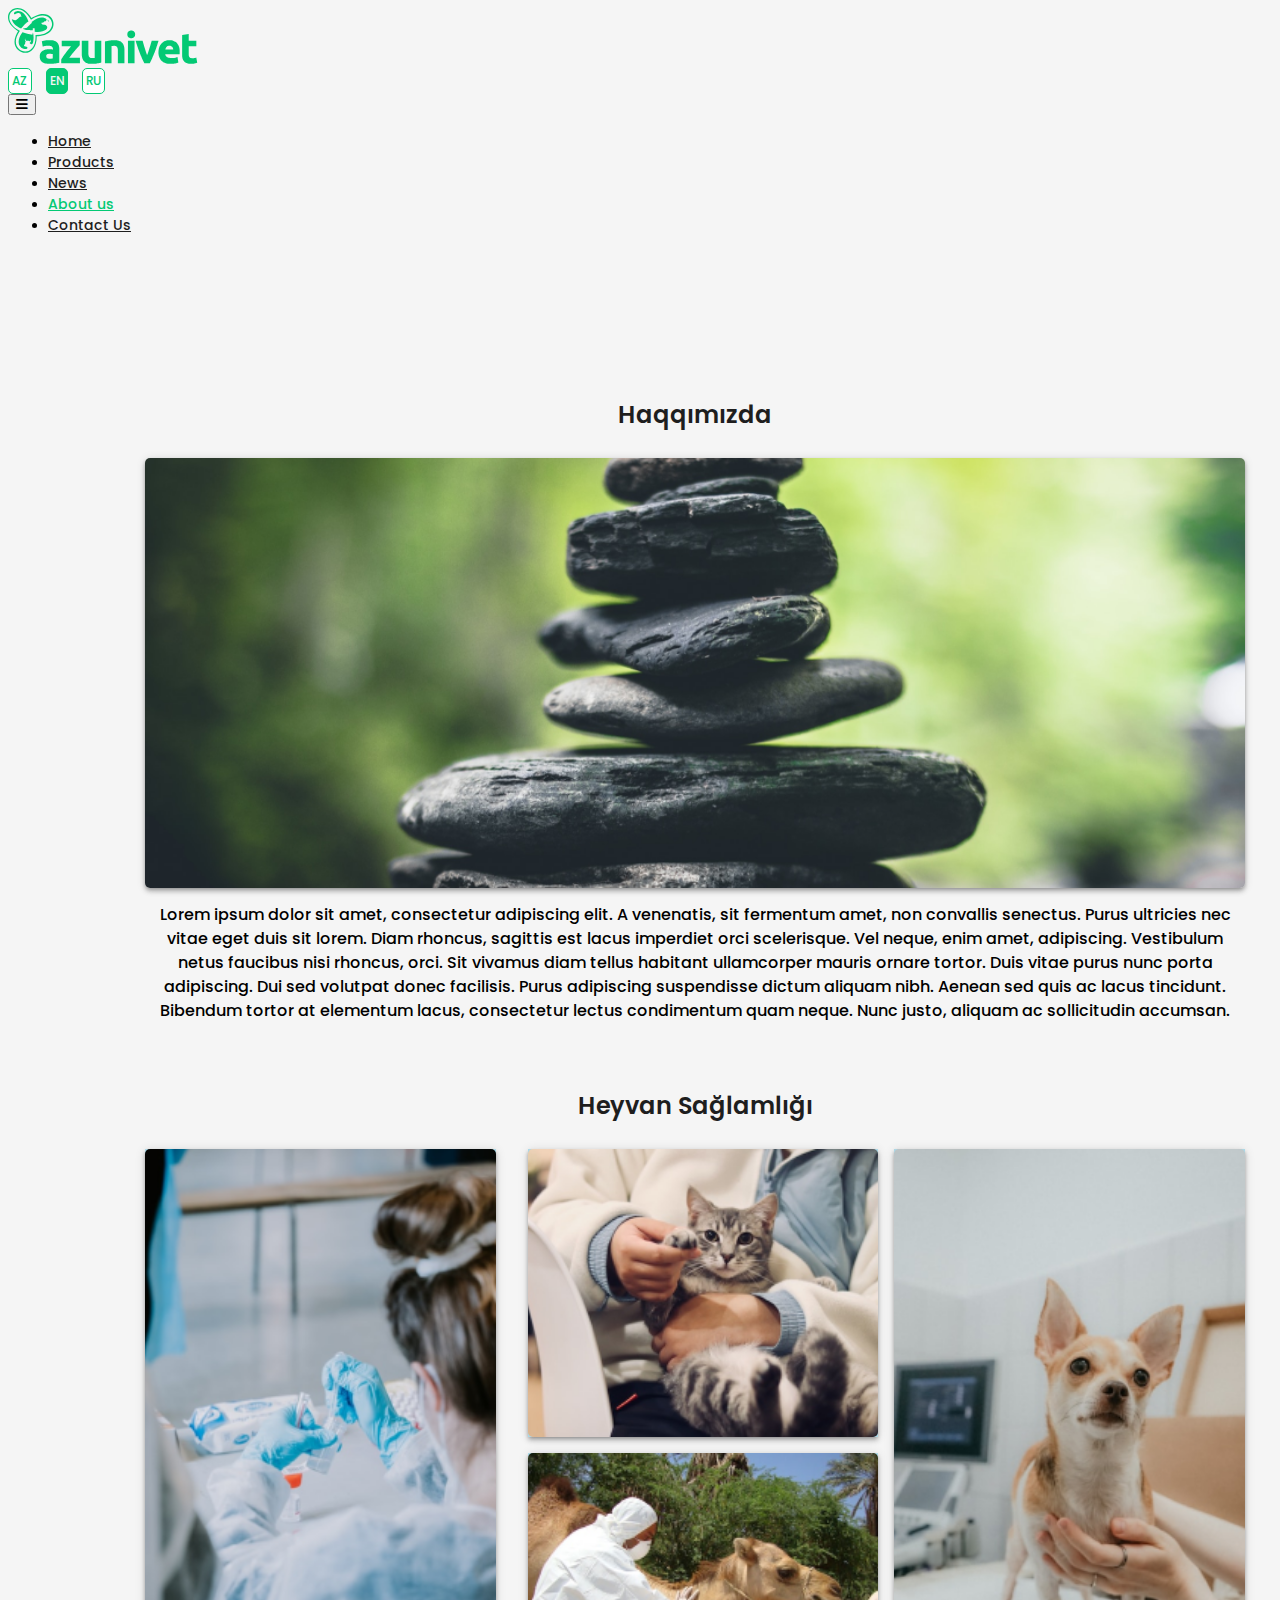
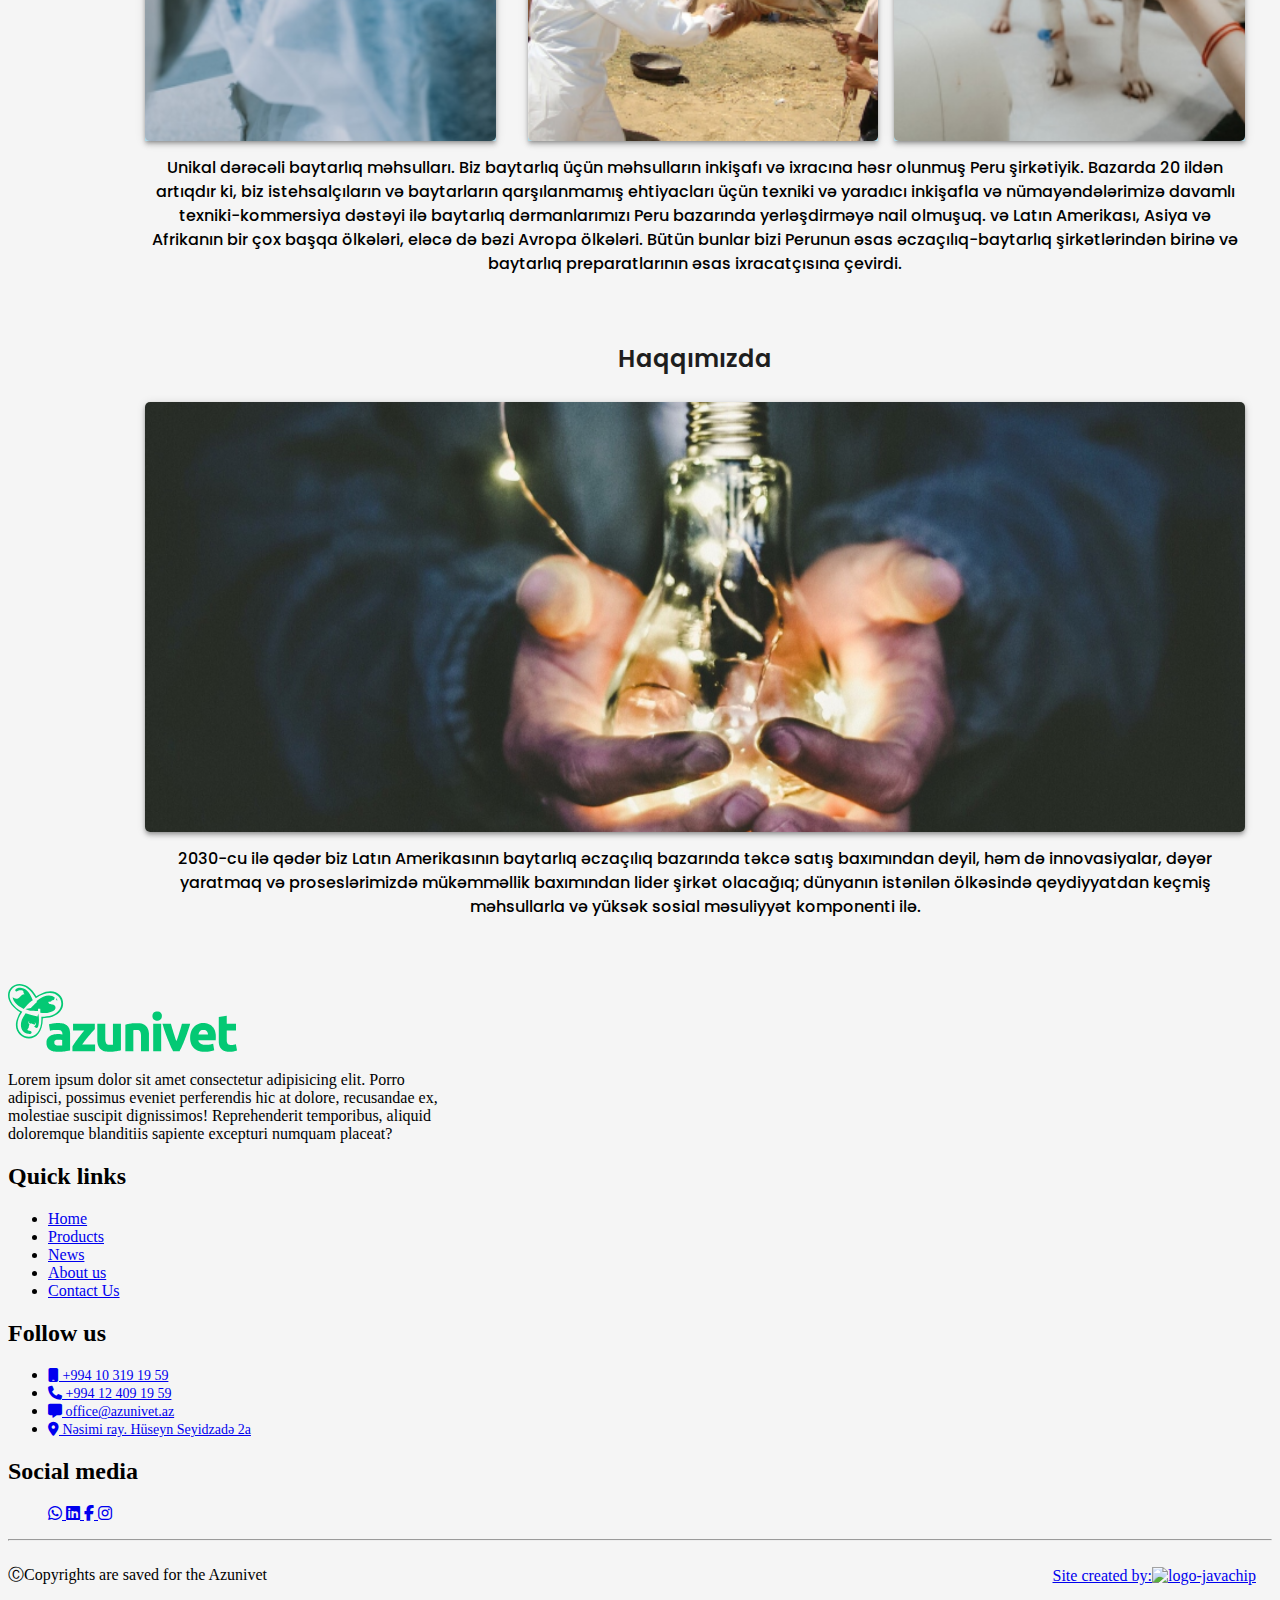
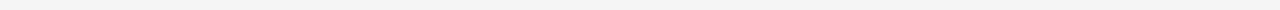
==== indexPage/about.html @ 0f10232d "about page and navbar logo text color edit" ====
<!DOCTYPE html>
<html lang="en">

<head>
    <meta charset="UTF-8">
    <meta http-equiv="X-UA-Compatible" content="IE=edge">
    <meta name="viewport" content="width=device-width, initial-scale=1.0">
    <title>Azunivet</title>
    <link rel="stylesheet" href="https://unpkg.com/flowbite@1.5.3/dist/flowbite.min.css" />
    <link rel="stylesheet" href="https://cdnjs.cloudflare.com/ajax/libs/font-awesome/6.2.0/css/all.min.css" />
    <link rel="stylesheet" href="https://unpkg.com/swiper/swiper-bundle.min.css" />
    <link rel="stylesheet" href="../css/style.css">
</head>

<body>
    <header>
        <nav class="bg-white px-2 sm:px-4 py-2.5 dark:bg-gray-900 fixed w-full z-20 top-0 left-0 border-b border-gray-200 dark:border-gray-600">
            <div class="container flex flex-wrap justify-between items-center mx-auto">
                <a href="#" class="flex items-center">
                    <img src="../img/logo-whitesmoke 1.svg" class="mr-3 h-6 sm:h-9" alt="Logo">

                </a>
                <div class="flex md:order-2">
                    <div class="lg">
                        <button type="button">AZ</button>
                        <button type="button" class="active">EN</button>
                        <button type="button">RU</button>
                    </div>
                    <button data-collapse-toggle="navbar-sticky" type="button" class="inline-flex items-center p-2 text-lg  rounded-lg md:hidden" aria-controls="navbar-sticky" aria-expanded="false">
              <span class="sr-only">Open main menu</span>
              <i class="fa-solid fa-bars"></i>
          </button>
                </div>
                <div class="hidden justify-between items-center w-full md:flex md:w-auto md:order-1" id="navbar-sticky">
                    <ul class="flex flex-col p-4 mt-4 bg-gray-50 rounded-lg border border-gray-100 md:flex-row md:space-x-8 md:mt-0 md:text-sm md:font-medium md:border-0 md:bg-white dark:bg-gray-800 md:dark:bg-gray-900 dark:border-gray-700">
                        <li>
                            <a href="../index.html" class="block py-2 pr-4 pl-3 text-gray-700 rounded hover:bg-gray-100 md:hover:bg-transparent md:hover:text-blue-700 md:p-0 md:dark:hover:text-white dark:text-gray-400 dark:hover:bg-gray-700 dark:hover:text-white md:dark:hover:bg-transparent dark:border-gray-700">Home</a>
                        </li>
                        <li>
                            <a href="#" class="block py-2 pr-4 pl-3 text-gray-700 rounded hover:bg-gray-100 md:hover:bg-transparent md:hover:text-blue-700 md:p-0 md:dark:hover:text-white dark:text-gray-400 dark:hover:bg-gray-700 dark:hover:text-white md:dark:hover:bg-transparent dark:border-gray-700">Products</a>
                        </li>
                        <li>
                            <a href="#" class="block py-2 pr-4 pl-3 text-gray-700 rounded hover:bg-gray-100 md:hover:bg-transparent md:hover:text-blue-700 md:p-0 md:dark:hover:text-white dark:text-gray-400 dark:hover:bg-gray-700 dark:hover:text-white md:dark:hover:bg-transparent dark:border-gray-700">News</a>
                        </li>
                        <li>
                            <a href="./about.html" class="block py-2 pr-4 pl-3 text-gray-700 rounded hover:bg-gray-100 md:hover:bg-transparent md:hover:text-blue-700 md:p-0 md:dark:hover:text-white dark:text-gray-400 dark:hover:bg-gray-700 dark:hover:text-white md:dark:hover:bg-transparent dark:border-gray-700  active">About us</a>
                        </li>
                        <li>
                            <a href="#" class="block py-2 pr-4 pl-3 text-gray-700 rounded hover:bg-gray-100 md:hover:bg-transparent md:hover:text-blue-700 md:p-0 md:dark:hover:text-white dark:text-gray-400 dark:hover:bg-gray-700 dark:hover:text-white md:dark:hover:bg-transparent dark:border-gray-700">Contact Us</a>
                        </li>
                    </ul>
                </div>
            </div>
        </nav>
    </header>
    <main>
        <section id="about-i">
            <div class="about-container">
                <div class="about1-head">
                    <h1>
                        Haqqımızda
                    </h1>
                </div>
                <div class="about1-img-text">
                    <img src="../img/ourvision-picture.png" alt="">
                    <p>Lorem ipsum dolor sit amet, consectetur adipiscing elit. A venenatis, sit fermentum amet, non convallis senectus. Purus ultricies nec vitae eget duis sit lorem. Diam rhoncus, sagittis est lacus imperdiet orci scelerisque. Vel neque,
                        enim amet, adipiscing. Vestibulum netus faucibus nisi rhoncus, orci. Sit vivamus diam tellus habitant ullamcorper mauris ornare tortor. Duis vitae purus nunc porta adipiscing. Dui sed volutpat donec facilisis. Purus adipiscing
                        suspendisse dictum aliquam nibh. Aenean sed quis ac lacus tincidunt. Bibendum tortor at elementum lacus, consectetur lectus condimentum quam neque. Nunc justo, aliquam ac sollicitudin accumsan. </p>
                </div>
                <div class="about2-img">
                    <div class="about1-head">
                        <h1>
                            Heyvan Sağlamlığı
                        </h1>
                    </div>
                    <div class="news-grid">
                        <div href="#" class="news-grid-item news-grid-item-1 hover-effect1" data-text="Lorem Ipsum Post">
                            <img src="../img/aboutimg1.png">

                        </div>
                        <div href="#" class="news-grid-item news-grid-item-2 hover-effect1" data-text="My Sample Post">
                            <img src="../img/aboutimg3.png">

                        </div>
                        <div href="#" class="news-grid-item news-grid-item-3 hover-effect1" data-text="Latest Post">
                            <img src="../img/aboutimg2.png">

                        </div>
                        <div href="#" class="news-grid-item news-grid-item-4 hover-effect1" data-text="Yarr Post">
                            <img src="../img/aboutimg4.png">

                        </div>

                    </div>
                    <p>Unikal dərəcəli baytarlıq məhsulları. Biz baytarlıq üçün məhsulların inkişafı və ixracına həsr olunmuş Peru şirkətiyik. Bazarda 20 ildən artıqdır ki, biz istehsalçıların və baytarların qarşılanmamış ehtiyacları üçün texniki və yaradıcı
                        inkişafla və nümayəndələrimizə davamlı texniki-kommersiya dəstəyi ilə baytarlıq dərmanlarımızı Peru bazarında yerləşdirməyə nail olmuşuq. və Latın Amerikası, Asiya və Afrikanın bir çox başqa ölkələri, eləcə də bəzi Avropa ölkələri.
                        Bütün bunlar bizi Perunun əsas əczaçılıq-baytarlıq şirkətlərindən birinə və baytarlıq preparatlarının əsas ixracatçısına çevirdi.
                    </p>
                </div>
                <div class="about1-head">
                    <h1>
                        Haqqımızda
                    </h1>
                </div>
                <div class="about1-img-text">
                    <img src="../img/ourvision-picture2.png" alt="">
                    <p>2030-cu ilə qədər biz Latın Amerikasının baytarlıq əczaçılıq bazarında təkcə satış baxımından deyil, həm də innovasiyalar, dəyər yaratmaq və proseslərimizdə mükəmməllik baxımından lider şirkət olacağıq; dünyanın istənilən ölkəsində
                        qeydiyyatdan keçmiş məhsullarla və yüksək sosial məsuliyyət komponenti ilə.
                    </p>
                </div>
            </div>

        </section>
    </main>
    <footer class="p-4 bg-white sm:p-6 dark:bg-gray-900">
        <div class="md:flex md:justify-between">
            <div class="mb-6 md:mb-0">
                <a href="#">
                    <img src="../img/logo-whitesmoke 1.svg" style="width: 230px; height: auto;" class="mr-3 h-8" alt="Logo">
                </a>
                <p style="width: 450px; max-width: 100%; margin: 15px 0;">Lorem ipsum dolor sit amet consectetur adipisicing elit. Porro adipisci, possimus eveniet perferendis hic at dolore, recusandae ex, molestiae suscipit dignissimos! Reprehenderit temporibus, aliquid doloremque blanditiis sapiente excepturi
                    numquam placeat?</p>
            </div>
            <div class="grid grid-cols-2 gap-8 sm:gap-6 sm:grid-cols-3">
                <div>
                    <h2 class="mb-6 text-sm font-semibold text-gray-900 uppercase dark:text-white">Quick links</h2>
                    <ul class="text-gray-600 dark:text-gray-400">
                        <li class="mb-3">
                            <a href="../index.html" class="hover:underline">Home</a>
                        </li>
                        <li class="mb-3">
                            <a href="#" class="hover:underline">Products</a>
                        </li>
                        <li class="mb-3">
                            <a href="#" class="hover:underline">News</a>
                        </li>
                        <li class="mb-3">
                            <a href="#" class="hover:underline">About us</a>
                        </li>
                        <li>
                            <a href="#" class="hover:underline">Contact Us</a>
                        </li>
                    </ul>
                </div>
                <div>
                    <h2 class="mb-6 text-sm font-semibold text-gray-900 uppercase dark:text-white">Follow us</h2>
                    <ul class="text-gray-600 dark:text-gray-400">
                        <li class="mb-3">
                            <a href="tel:+994103191959" style="font-size: 14px;" target="_blank" class="hover:underline "><i class="fa-solid fa-mobile"></i> +994 10 319 19 59</a>
                        </li>
                        <li class="mb-3">
                            <a href="tel:+994124091959" style="font-size: 14px;" target="_blank" class="hover:underline"><i class="fa-solid fa-phone"></i> +994 12 409 19 59</a>
                        </li>
                        <li class="mb-3">
                            <a href="mailto:office@azunivet.az" style="font-size: 14px;" target="_blank" class="hover:underline"> <i class="fa-solid fa-message"></i> office@azunivet.az</a>
                        </li>
                        <li class="mb-3">
                            <a href="https://goo.gl/maps/FayfzbrdpWK36cjr8" style="font-size: 14px;" class="hover:underline" target="_blank"> <i class="fa-solid fa-location-dot"></i> Nəsimi ray. Hüseyn Seyidzadə 2a</a>
                        </li>
                    </ul>
                </div>
                <div>
                    <h2 class="mb-6 text-sm font-semibold text-gray-900 uppercase dark:text-white">Social media</h2>
                    <ul class="text-gray-600 dark:text-gray-400">
                        <a class="mr-3" target="_blank" href="tel:+994103191959" title="Whatsapp"> <i class="fa-brands fa-whatsapp"></i> </a>
                        <a class="mr-3" target="_blank" href="#" title="Linkedin"> <i class="fa-brands fa-linkedin"></i> </a>
                        <a class="mr-3" target="_blank" href="#" title="Facebook"> <i class="fa-brands fa-facebook-f"></i> </a>
                        <a class="mr-3" target="_blank" href="#" title="Instagram"> <i class="fa-brands fa-instagram"></i> </a>
                    </ul>
                </div>
            </div>
        </div>
        <hr class="my-6 border-gray-200 sm:mx-auto dark:border-gray-700 lg:my-8">
        <div class="logo-javachip">
            <p class="copyright-text"> ⒸCopyrights are saved for the Azunivet</p>
            <div>
                <a href="https://thejavachip.com/" class="logo-javachip-link">
                        Site created by:  <img src="https://www.wide-travel.com/img/javachip-logo-footer.svg" class="logo-javachip-image" alt="logo-javachip">
                    </a>
            </div>
        </div>
    </footer>

    <script src="https://unpkg.com/flowbite@1.5.3/dist/flowbite.js"></script>
    <script src="https://code.jquery.com/jquery-2.2.0.min.js" type="text/javascript"></script>
    <script src="../js/script.js"></script>
</body>

</html>
---- css/style.css ----
@import url('https://fonts.googleapis.com/css2?family=Poppins:wght@100;200;300;400;500;600;700;800&display=swap');
         :root {
            --text-color: #1E1E1E;
            --text-color2: #2A2A2A;
            --text-color3: #444040;
            --btnHoverColor: #F5F5F5;
            --sliderBtnColor: #03C974;
            --blue: #20118E;
            --logoC: #03C974;
            scroll-behavior: smooth;
            box-sizing: border-box;
        }
        
        body {
            background-color: var(--btnHoverColor);
        }
        
        body::-webkit-scrollbar {
            width: 11px;
        }
        
        body {
            scrollbar-width: thin;
            scrollbar-color: #fff;
        }
        
        body::-webkit-scrollbar-track {
            background: #ffff;
        }
        
        body::-webkit-scrollbar-thumb {
            background-color: var(--blue);
            border-radius: 6px;
            border: 3px solid #ffff;
        }
        
        header nav {
            z-index: 100;
        }
        
        nav ul li a {
            font-family: 'Poppins';
            font-style: normal;
            font-weight: 500;
            font-size: 14px;
            line-height: 21px;
            color: var(--text-color);
            transition: all .3 ease !important;
        }
        
        nav ul li a.active {
            color: var(--logoC);
        }
        
        nav ul li a:hover {
            color: var(--logoC) !important;
        }
        
        nav .lg button {
            background-color: #ffff;
            color: var(--logoC);
            padding: 3px;
            border: 1px solid var(--logoC);
            border-radius: 5px;
            font-family: 'Poppins';
            font-style: normal;
            font-weight: 500;
            font-size: 12px;
            line-height: 18px;
            transition: all .3s ease;
        }
        
        nav .lg button:nth-child(2) {
            margin: 0 10px;
        }
        
        nav .lg button:hover {
            background-color: var(--logoC);
            color: var(--btnHoverColor);
        }
        
        nav .lg button.active {
            background-color: var(--logoC);
            color: var(--btnHoverColor);
        }
        /*carousel*/
        
        .relative {
            width: 100%;
            height: 100vh;
            background-image: url(../img/bg.jpg);
            background-size: cover;
            background-repeat: no-repeat;
            background-position: center;
            color: #ffff;
            position: relative;
            z-index: 1;
            padding-top: 25px;
        }
        
        #controls-carousel .head-text-img {
            display: flex;
            align-items: center;
            justify-content: space-around;
            flex-wrap: wrap;
            padding: 0 55px;
        }
        
        #controls-carousel .sliderBtn {
            color: var(--sliderBtnColor);
            font-size: 35px;
        }
        
        .head-text-img h2 {
            font-family: 'Poppins';
            font-style: normal;
            font-weight: 700;
            font-size: 48px;
            line-height: 72px;
            color: var(--text-color);
        }
        
        .head-text-img h2 span {
            font-weight: 500;
        }
        
        .head-text-img p {
            font-family: 'Poppins';
            font-style: normal;
            font-weight: 500;
            font-size: 20px;
            line-height: 30px;
            color: var(--text-color2);
        }
        
        #controls-carousel .item-about h3 {
            font-family: 'Poppins';
            font-style: normal;
            font-weight: 400;
            font-size: 20px;
            line-height: 30px;
            color: var(--text-color);
        }
        
        #controls-carousel .item-about {
            width: 100%;
            display: flex;
            align-items: center;
            justify-content: center;
            margin-top: 15px;
            padding: 0 10px;
        }
        
        #controls-carousel .item-about .item-container {
            width: 1000px;
            display: flex;
            align-items: center;
            gap: 25px;
            justify-content: space-around;
            flex-wrap: wrap;
            background: rgba(255, 255, 255, 0.2);
            border: 1px solid rgba(255, 255, 255, 0.3);
            border-radius: 15px;
            padding: 8px;
        }
        
        #controls-carousel .item-about h3 span {
            font-weight: 600;
        }
        
        #controls-carousel .item-about a {
            width: 183px;
            height: 42px;
            background: var(--sliderBtnColor);
            border-radius: 12px;
            color: var(--text-color);
            transition: all .3s ease;
            font-family: 'Poppins';
            font-style: normal;
            font-weight: 500;
            font-size: 16px;
            line-height: 24px;
            display: flex;
            align-items: center;
            justify-content: center;
            text-align: center;
        }
        
        #controls-carousel .item-about a:hover {
            background: var(--btnHoverColor);
        }
        /*preparations*/
        
        #preparations {
            padding-top: 103px;
        }
        
        #preparations .head {
            font-family: 'Poppins';
            font-style: normal;
            font-weight: 700;
            font-size: 24px;
            line-height: 36px;
            color: var(--text-color);
            text-align: center;
        }
        
        .slide-container {
            max-width: 1274px;
            width: 100%;
            padding: 40px 0;
        }
        
        .slide-content {
            margin: 0 40px;
            overflow: hidden;
            border-radius: 25px;
        }
        
        .image-content,
        .card-content {
            display: flex;
            flex-direction: column;
            align-items: center;
            padding: 10px 14px;
        }
        
        .image-content {
            position: relative;
            row-gap: 5px;
            padding: 25px 0;
        }
        
        .overlay {
            position: absolute;
            left: 0;
            top: 0;
            height: 100%;
            width: 100%;
            background-color: #4070F4;
            border-radius: 25px 25px 0 25px;
        }
        
        .overlay::before,
        .overlay::after {
            content: '';
            position: absolute;
            right: 0;
            bottom: -40px;
            height: 40px;
            width: 40px;
            background-color: #4070F4;
        }
        
        .overlay::after {
            border-radius: 0 25px 0 0;
            background-color: #FFF;
        }
        
        .card-image {
            position: relative;
            width: 256px;
            height: 320px;
            border-radius: 10px;
            padding: 3px;
            background-color: #FFF;
        }
        
        .card-image .card-img {
            height: 100%;
            width: 100%;
            object-fit: cover;
            border-radius: 10px;
        }
        
        .name {
            font-family: 'Poppins';
            font-style: normal;
            font-weight: 400;
            font-size: 14px;
            line-height: 21px;
            letter-spacing: 0.1em;
            color: var(--text-color3);
        }
        
        .description {
            font-family: 'Poppins';
            font-style: normal;
            font-weight: 600;
            font-size: 18px;
            line-height: 27px;
            color: var(--text-color3);
        }
        
        .button:hover {
            background: #265DF2;
        }
        
        .swiper-navBtn {
            color: var(--text-color);
            transition: color 0.3s ease;
        }
        
        .swiper-navBtn:hover {
            color: #4070F4;
        }
        
        .swiper-navBtn::before,
        .swiper-navBtn::after {
            font-size: 35px;
        }
        
        .swiper-button-next {
            right: 0;
        }
        
        .swiper-button-prev {
            left: 0;
        }
        
        .swiper-pagination-bullet {
            background-color: #6E93f7;
            opacity: 1;
        }
        
        .swiper-pagination-bullet-active {
            background-color: #4070F4;
        }
        /*about*/
        
        #about {
            width: 100%;
            display: flex;
            align-items: center;
            justify-content: center;
            padding: 50px 0;
        }
        
        #about .container {
            width: 100%;
            display: flex;
            align-items: center;
            justify-content: space-between;
            padding: 0 50px;
        }
        
        #about .container .about-video {
            flex-basis: 50%;
        }
        
        #about .container .about-video video {
            width: 100%;
            border-radius: 10px;
        }
        
        #about .container .about-text {
            flex-basis: 50%;
            padding: 0 20px;
            display: flex;
            flex-direction: column;
            gap: 35px;
        }
        
        .container .about-text .about-head {
            font-family: 'Poppins';
            font-style: normal;
            font-weight: 600;
            font-size: 25px;
            line-height: 27px;
            color: var(--text-color);
        }
        
        .container .about-text p {
            font-family: 'Poppins';
            font-style: normal;
            font-weight: 400;
            font-size: 18px;
            line-height: 27px;
            color: var(--text-color2);
        }
        
        .about-btn {
            background-color: var(--sliderBtnColor);
            color: var(--btnHoverColor);
            width: 100px;
            height: 45px;
            text-align: center;
            display: flex;
            align-items: center;
            justify-content: center;
            border-radius: 10px;
            transition: all .3s ease;
            font-family: 'Poppins';
            font-style: normal;
            font-weight: 500;
            font-size: 16px;
            line-height: 24px;
        }
        
        .about-btn:hover {
            background-color: var(--btnHoverColor);
            color: var(--text-color2);
        }
        /* Slick Slider */
        
        .slick-prev,
        .slick-next {
            position: absolute;
            top: 135%;
            font-size: 1.8rem;
        }
        
        .partner-head h1 {
            font-family: 'Poppins';
            font-style: normal;
            font-weight: 700;
            font-size: 24px;
            line-height: 36px;
            color: var(--text-color);
            text-align: center;
            padding: 40px 0;
        }
        
        .slick-prev {
            left: 0;
        }
        
        .slick-next {
            right: 0;
        }
        
        .slick-slider {
            position: relative;
            display: block;
            box-sizing: border-box;
            -webkit-user-select: none;
            -moz-user-select: none;
            -ms-user-select: none;
            user-select: none;
            -webkit-touch-callout: none;
            -khtml-user-select: none;
            -ms-touch-action: pan-y;
            touch-action: pan-y;
            -webkit-tap-highlight-color: transparent;
        }
        
        .slick-list {
            position: relative;
            display: block;
            overflow: hidden;
            margin: 0;
            padding: 0;
        }
        
        .slick-list:focus {
            outline: none;
        }
        
        .slick-list.dragging {
            cursor: pointer;
            cursor: hand;
        }
        
        .slick-slider .slick-track,
        .slick-slider .slick-list {
            -webkit-transform: translate3d(0, 0, 0);
            -moz-transform: translate3d(0, 0, 0);
            -ms-transform: translate3d(0, 0, 0);
            -o-transform: translate3d(0, 0, 0);
            transform: translate3d(0, 0, 0);
        }
        
        .slick-track {
            position: relative;
            top: 0;
            left: 0;
            display: block;
        }
        
        .slick-track:before,
        .slick-track:after {
            display: table;
            content: '';
        }
        
        .slick-track:after {
            clear: both;
        }
        
        .slick-loading .slick-track {
            visibility: hidden;
        }
        
        .slick-slide {
            display: none;
            float: left;
            height: 100%;
            min-height: 1px;
        }
        
        [dir='rtl'] .slick-slide {
            float: right;
        }
        
        .slick-slide img {
            display: block;
        }
        
        .slick-slide.slick-loading img {
            display: none;
        }
        
        .slick-slide.dragging img {
            pointer-events: none;
        }
        
        .slick-initialized .slick-slide {
            display: block;
        }
        
        .slick-loading .slick-slide {
            visibility: hidden;
        }
        
        .slick-vertical .slick-slide {
            display: block;
            height: auto;
            border: 1px solid transparent;
        }
        
        .slick-arrow.slick-hidden {
            display: none;
        }
        
        .slide {
            transition: filter .4s;
            margin: 0 40px;
        }
        
        .trigger .fas {
            color: var(--text-color2);
            cursor: pointer;
            z-index: 2;
        }
        
        .slick-track {
            width: 100%;
            display: flex !important;
            align-items: center;
            justify-content: space-around;
            cursor: pointer;
        }
        
        .slick-prev {
            left: 0;
        }
        
        .slick-prev,
        .slick-next {
            position: absolute;
            top: 35%;
            font-size: 1.8rem;
        }
        
        .section {
            max-width: 1200px;
            margin: 0 auto;
        }
        /*news*/
        
        #news {
            width: 100%;
            padding: 40px 50px;
            display: flex;
            align-items: center;
            justify-content: center;
            flex-direction: column;
        }
        
        .news-head h1 {
            font-family: 'Poppins';
            font-style: normal;
            font-weight: 700;
            font-size: 24px;
            line-height: 36px;
            color: var(--text-color);
            text-align: center;
            padding: 40px 0;
        }
        
        .news-grid img {
            border-radius: 5px;
        }
        
        .news-grid {
            width: 1300px;
            max-width: 100%;
            display: grid;
            grid-template-columns: auto;
            grid-template-rows: repeat(2, 18rem);
            grid-gap: 1rem 1rem;
        }
        
        .news-grid-item {
            background-color: lightblue;
            font-size: 50px;
            color: #fff;
            font-family: 'Righteous', cursive;
            box-shadow: 0 4px 5px 0 rgba(0, 0, 0, 0.14), 0 1px 10px 0 rgba(0, 0, 0, 0.12), 0 2px 4px -1px rgba(0, 0, 0, 0.3);
            position: relative;
        }
        
        .item-about-box {
            position: absolute;
            bottom: 0;
            left: 0;
            width: 100%;
            height: 150px;
            background-color: #1e1e1eaf;
            display: flex;
            align-items: flex-start;
            justify-content: center;
            flex-direction: column;
            padding: 10px;
            gap: 5px;
            border-bottom-left-radius: 5px;
            border-bottom-right-radius: 5px;
            opacity: 0;
            pointer-events: none;
            transition: all .3s ease-in-out;
        }
        
        .news-grid-item:hover .item-about-box {
            opacity: 1;
            pointer-events: auto;
        }
        
        .box-btn {
            width: 100%;
            display: flex;
            align-items: flex-end;
            justify-content: flex-end;
        }
        
        .item-about-box a {
            width: 85px;
            height: 28px;
            background-color: var(--btnHoverColor);
            font-family: 'Poppins';
            font-style: normal;
            font-weight: 500;
            font-size: 13px;
            line-height: 20px;
            color: var(--text-color);
            border-radius: 5px;
            display: flex;
            align-items: center;
            justify-content: center;
            gap: 5px;
            text-align: left;
        }
        
        .item-about-box h3 {
            font-family: 'Poppins';
            font-style: normal;
            font-weight: 600;
            font-size: 16px;
            line-height: 24px;
        }
        
        .item-about-box p {
            font-family: 'Poppins';
            font-style: normal;
            font-weight: 400;
            font-size: 14px;
            line-height: 21px;
        }
        
        .item-about-box2 h1 {
            font-size: 13px;
        }
        
        .item-about-box2 p {
            font-size: 10px;
        }
        
        .news-grid-item-1 {
            grid-column: 1 / 3;
            grid-row: 1 / 3;
        }
        
        .news-grid-item-2 {
            grid-column: 3 / 5;
            grid-row: 2 / 3;
        }
        
        .news-grid-item-3 {
            grid-column: 3 / 4;
            grid-row: 1 / 2;
        }
        
        .news-grid-item-4 {
            grid-column: 4 / 5;
            grid-row: 1 / 2;
        }
        
        .news-grid-item img {
            width: 100%;
            height: 100%;
            object-fit: cover;
            border-radius: 5px;
        }
        /*footer*/
        
        .logo-javachip {
            width: 100%;
            display: flex;
            align-items: center;
            justify-content: space-between;
            flex-wrap: wrap;
        }
        
        .logo-javachip a {
            display: flex;
            align-items: center;
        }
        
        .logo-javachip img {
            width: 120px;
        }
        /*about-ic-sehife*/
        
        #about-i {
            width: 100%;
            padding-top: 95px;
        }
        
        #about-i .about-container {
            width: 100%;
            padding: 25px 55px;
        }
        
        .about1-head h1 {
            font-family: 'Poppins';
            font-style: normal;
            font-weight: 600;
            font-size: 24px;
            line-height: 36px;
            color: var(--text-color);
            text-align: center;
            margin: 25px 0;
        }
        
        .about1-img-text {
            width: 100%;
            display: flex;
            align-items: center;
            justify-content: center;
            flex-direction: column;
        }
        
        .about1-img-text img {
            width: 1100px;
            height: 430px;
            max-width: 100%;
            object-fit: cover;
            border-radius: 5px;
            box-shadow: rgb(0 0 0 / 14%) 0px 4px 5px 0px, rgb(0 0 0 / 12%) 0px 1px 10px 0px, rgb(0 0 0 / 30%) 0px 2px 4px -1px;
        }
        
        .about2-img p,
        .about1-img-text p {
            width: 1100px;
            max-width: 100%;
            font-family: 'Poppins';
            font-style: normal;
            font-weight: 500;
            font-size: 16px;
            line-height: 24px;
            text-align: center;
            margin: 15px 0;
            padding-bottom: 25px;
        }
        
        .about2-img {
            width: 100%;
            display: flex;
            align-items: center;
            justify-content: center;
            flex-direction: column;
        }
        
        .about2-img .news-grid {
            width: 1100px;
            max-width: 100%;
            display: grid;
            grid-template-columns: auto;
            grid-template-rows: repeat(2, 18rem);
            grid-gap: 1rem 1rem;
        }
        
        .about2-img .item-about-box2 p {
            font-size: 10px;
        }
        
        .about2-img .news-grid-item-1 {
            grid-column: 1 / 1;
            grid-row: 1 / 3;
        }
        
        .about2-img .news-grid-item-2 {
            grid-column: 3 / 4;
            grid-row: 2 / 3;
        }
        
        .about2-img .news-grid-item-3 {
            grid-column: 3 / 4;
            grid-row: 1 / 2;
        }
        
        .about2-img .news-grid-item-4 {
            grid-column: 4 / 5;
            grid-row: 1 / 3;
        }
        
        .about2-img .news-grid-item img {
            width: 100%;
            height: 100%;
            object-fit: cover;
            border-radius: 5px;
        }
        
        @media screen and (max-width: 539px) {
            .logo-javachip {
                justify-content: center;
            }
        }
        
        @media screen and (max-width: 600px) {
            .head-text-img h2 {
                font-size: 35px;
            }
            .head-text-img p {
                font-size: 16px;
            }
            #controls-carousel .item-about h3 {
                font-size: 18px;
            }
            .item-about-box h3 {
                font-size: 14px;
            }
            .item-about-box p {
                font-size: 10px;
            }
        }
        
        @media screen and (max-width: 768px) {
            .slide-content {
                margin: 0 10px;
            }
            .swiper-navBtn {
                display: none;
            }
        }
        
        @media screen and (max-width: 940px) {
            .about2-img .news-grid,
            .news-grid {
                grid-template-rows: repeat(4, 25rem);
            }
            .about2-img .news-grid-item-1,
            .news-grid-item-1 {
                grid-column: 1 / 1;
                grid-row: 1 / 1;
            }
            .about2-img .news-grid-item-2,
            .news-grid-item-2 {
                grid-column: 1 / 1;
                grid-row: 2 / 2;
            }
            .about2-img .news-grid-item-3,
            .news-grid-item-3 {
                grid-column: 1 / 1;
                grid-row: 3 / 3;
            }
            .about2-img .news-grid-item-4,
            .news-grid-item-4 {
                grid-column: 1 / 1;
                grid-row: 4 / 4;
            }
            #news {
                width: 100%;
                padding: 40px 20px;
            }
            .item-about-box {
                opacity: 1;
            }
            #about-i .about-container {
                padding: 25px 35px;
            }
            #about-i {
                padding-top: 55px;
            }
        }
        
        @media (max-width: 1331px) {
            #about .container {
                flex-direction: column-reverse;
                padding: 0 25px;
            }
            #about .container .about-video {
                flex-basis: 100%;
            }
            #about .container .about-text {
                flex-basis: 100%;
                padding: 0 0;
                margin-bottom: 25px;
            }
        }
        
        @media (max-width: 1049px) {
            .relative {
                width: 100%;
                height: 1000px;
            }
        }
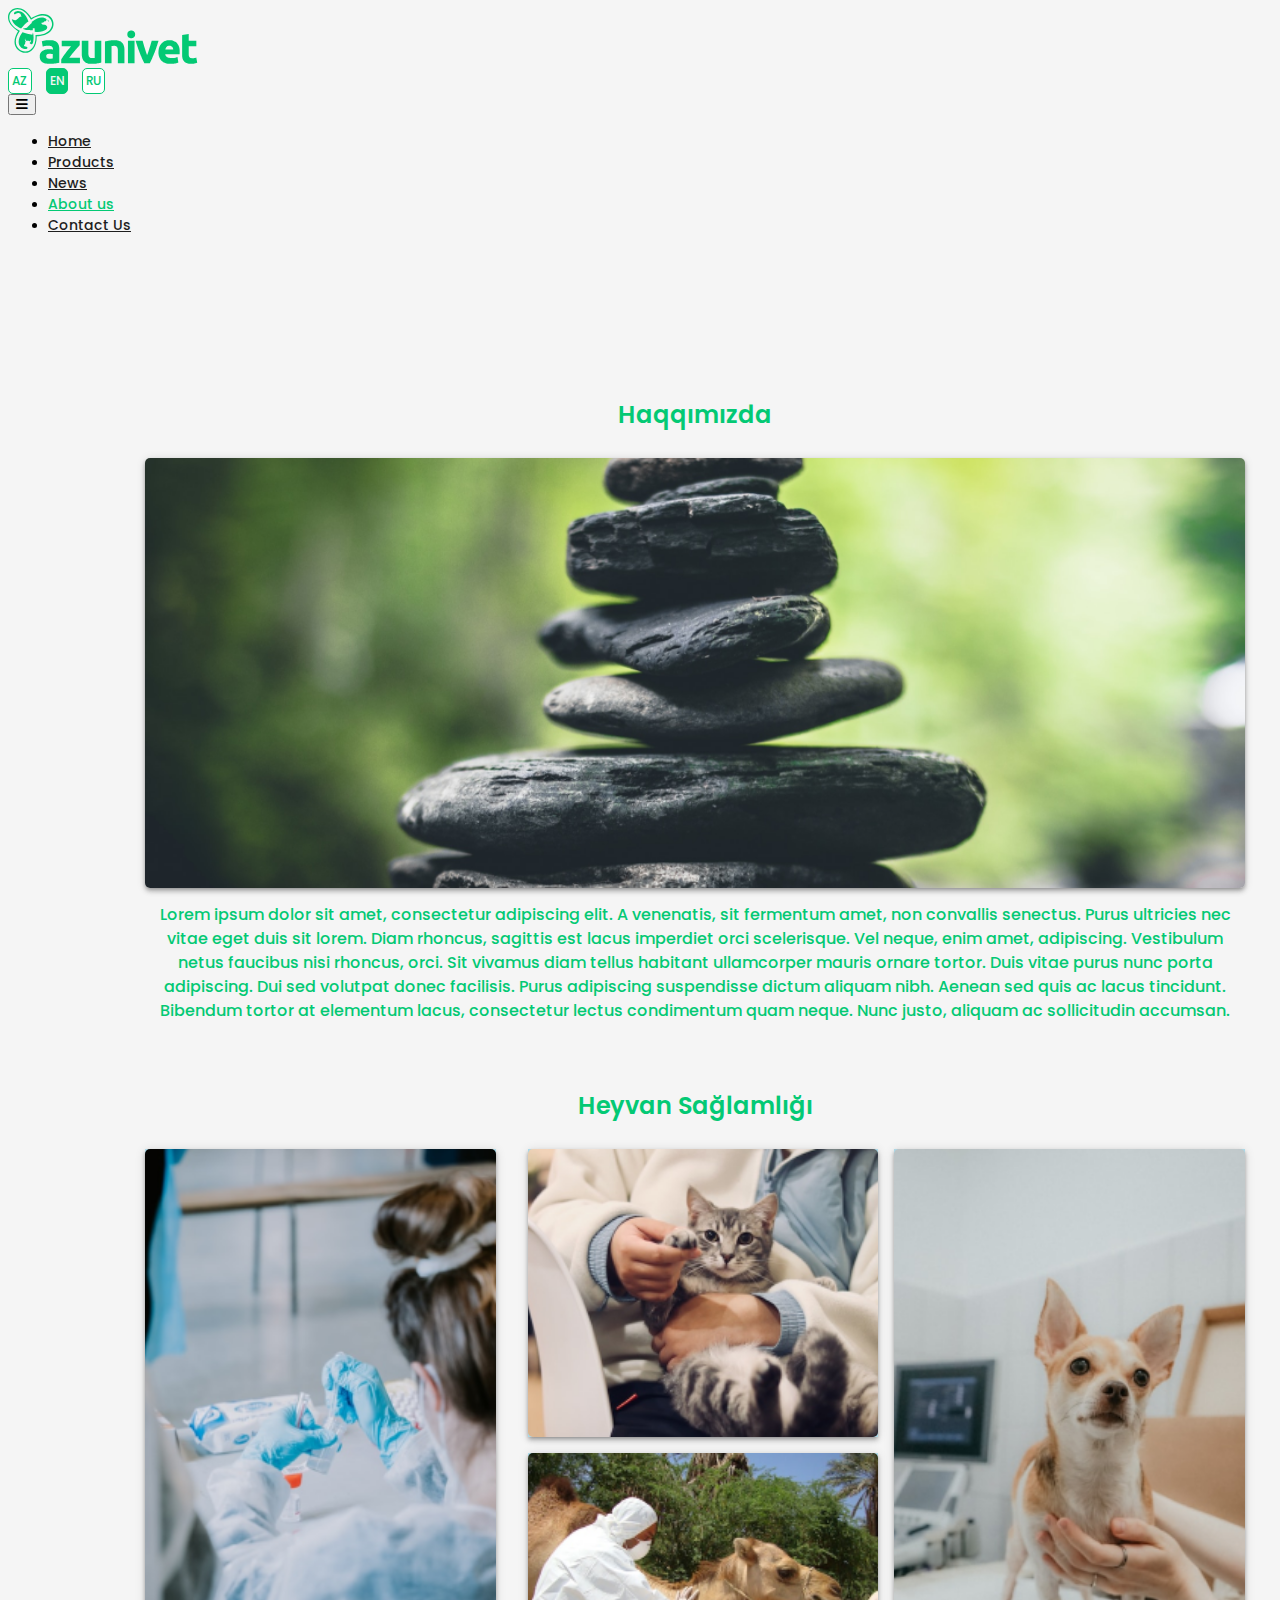
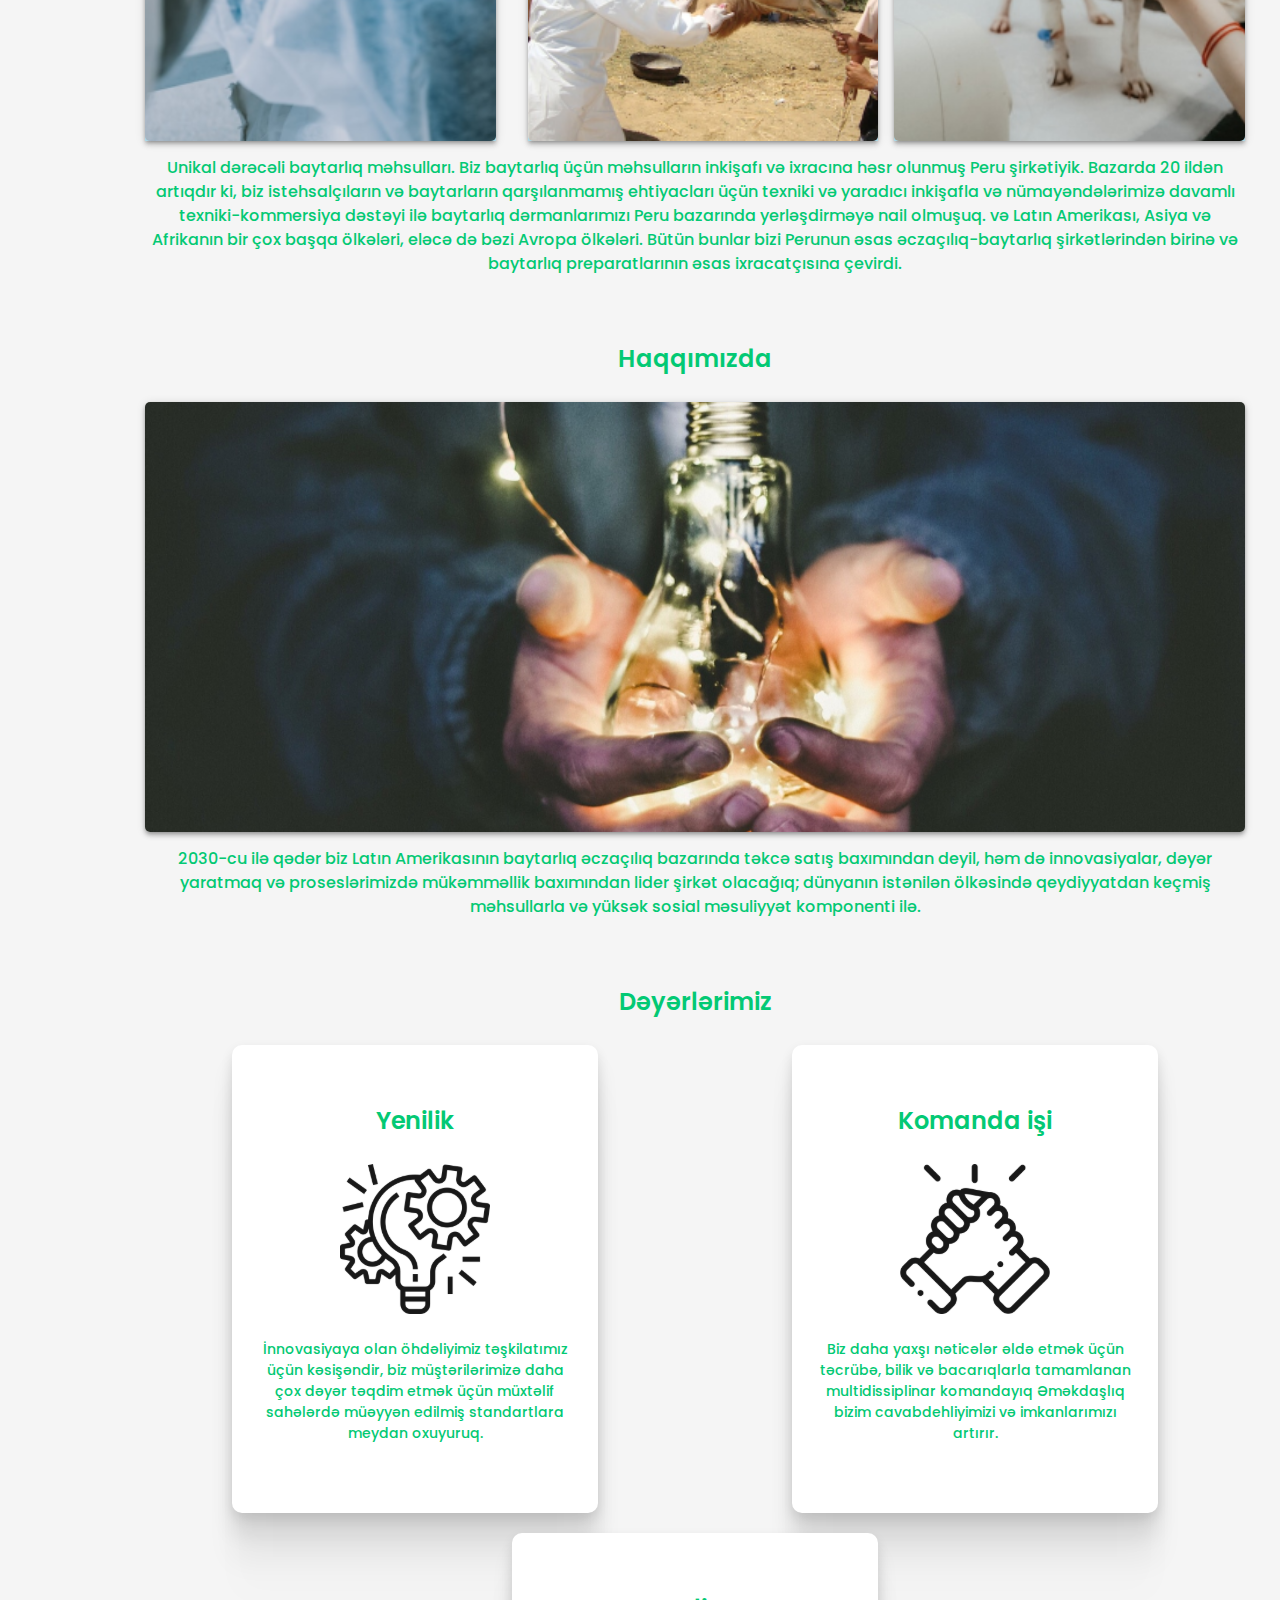
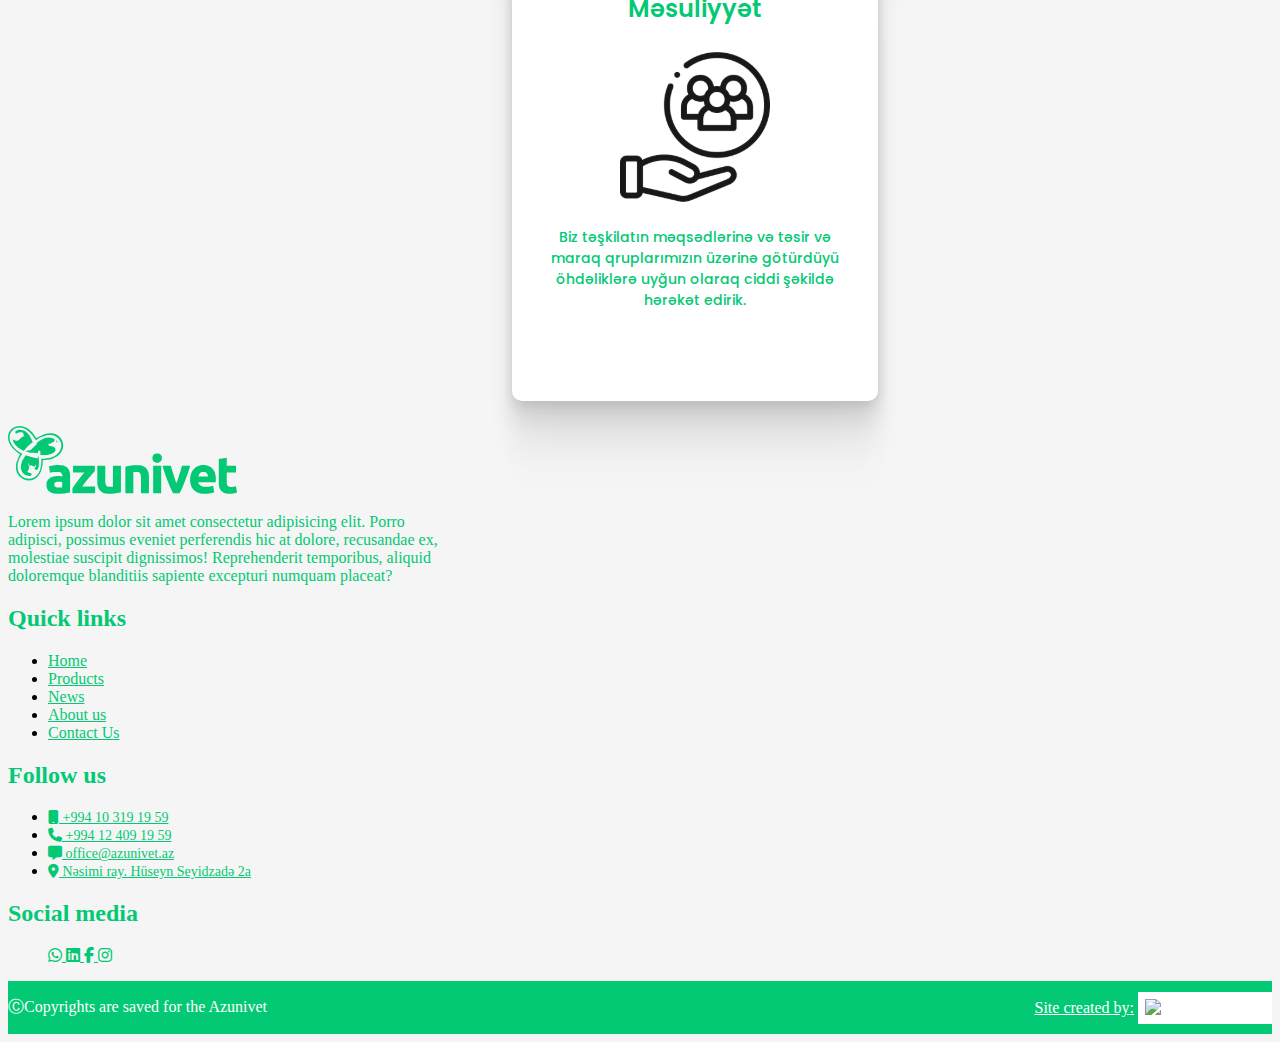
==== commit 0ad734e0: "text color edit and about page edit" ====
--- a/indexPage/about.html
+++ b/indexPage/about.html
@@ -108,12 +108,36 @@
                         qeydiyyatdan keçmiş məhsullarla və yüksək sosial məsuliyyət komponenti ilə.
                     </p>
                 </div>
+                <div class="about1-head">
+                    <h1>
+                        Dəyərlərimiz
+                    </h1>
+                </div>
+                <div class="about-card-container">
+                    <div class="about-cards">
+                        <div class="card-item">
+                            <h3>Yenilik</h3>
+                            <img src="../img/aboutCardimg1.svg" alt="">
+                            <p> İnnovasiyaya olan öhdəliyimiz təşkilatımız üçün kəsişəndir, biz müştərilərimizə daha çox dəyər təqdim etmək üçün müxtəlif sahələrdə müəyyən edilmiş standartlara meydan oxuyuruq.</p>
+                        </div>
+                        <div class="card-item">
+                            <h3>Komanda işi</h3>
+                            <img src="../img/aboutCardimg2.svg" alt="">
+                            <p> Biz daha yaxşı nəticələr əldə etmək üçün təcrübə, bilik və bacarıqlarla tamamlanan multidissiplinar komandayıq Əməkdaşlıq bizim cavabdehliyimizi və imkanlarımızı artırır.</p>
+                        </div>
+                        <div class="card-item">
+                            <h3>Məsuliyyət</h3>
+                            <img src="../img/aboutCardimg3.svg" alt="">
+                            <p> Biz təşkilatın məqsədlərinə və təsir və maraq qruplarımızın üzərinə götürdüyü öhdəliklərə uyğun olaraq ciddi şəkildə hərəkət edirik.</p>
+                        </div>
+                    </div>
+                </div>
             </div>
 
         </section>
     </main>
-    <footer class="p-4 bg-white sm:p-6 dark:bg-gray-900">
-        <div class="md:flex md:justify-between">
+    <footer class="bg-white dark:bg-gray-900">
+        <div class="md:flex md:justify-between sm:p-6 p-4">
             <div class="mb-6 md:mb-0">
                 <a href="#">
                     <img src="../img/logo-whitesmoke 1.svg" style="width: 230px; height: auto;" class="mr-3 h-8" alt="Logo">
@@ -123,7 +147,7 @@
             </div>
             <div class="grid grid-cols-2 gap-8 sm:gap-6 sm:grid-cols-3">
                 <div>
-                    <h2 class="mb-6 text-sm font-semibold text-gray-900 uppercase dark:text-white">Quick links</h2>
+                    <h2 class="mb-6 text-sm font-semibold uppercase">Quick links</h2>
                     <ul class="text-gray-600 dark:text-gray-400">
                         <li class="mb-3">
                             <a href="../index.html" class="hover:underline">Home</a>
@@ -143,7 +167,7 @@
                     </ul>
                 </div>
                 <div>
-                    <h2 class="mb-6 text-sm font-semibold text-gray-900 uppercase dark:text-white">Follow us</h2>
+                    <h2 class="mb-6 text-sm font-semibold uppercase">Follow us</h2>
                     <ul class="text-gray-600 dark:text-gray-400">
                         <li class="mb-3">
                             <a href="tel:+994103191959" style="font-size: 14px;" target="_blank" class="hover:underline "><i class="fa-solid fa-mobile"></i> +994 10 319 19 59</a>
@@ -160,7 +184,7 @@
                     </ul>
                 </div>
                 <div>
-                    <h2 class="mb-6 text-sm font-semibold text-gray-900 uppercase dark:text-white">Social media</h2>
+                    <h2 class="mb-6 text-sm font-semibold uppercase">Social media</h2>
                     <ul class="text-gray-600 dark:text-gray-400">
                         <a class="mr-3" target="_blank" href="tel:+994103191959" title="Whatsapp"> <i class="fa-brands fa-whatsapp"></i> </a>
                         <a class="mr-3" target="_blank" href="#" title="Linkedin"> <i class="fa-brands fa-linkedin"></i> </a>
@@ -170,8 +194,7 @@
                 </div>
             </div>
         </div>
-        <hr class="my-6 border-gray-200 sm:mx-auto dark:border-gray-700 lg:my-8">
-        <div class="logo-javachip">
+        <div class="logo-javachip  sm:p-2 p-2">
             <p class="copyright-text"> ⒸCopyrights are saved for the Azunivet</p>
             <div>
                 <a href="https://thejavachip.com/" class="logo-javachip-link">
--- a/css/style.css
+++ b/css/style.css
@@ -29,7 +29,7 @@
         }
         
         body::-webkit-scrollbar-thumb {
-            background-color: var(--blue);
+            background-color: var(--logoC);
             border-radius: 6px;
             border: 3px solid #ffff;
         }
@@ -117,7 +117,7 @@
             font-weight: 700;
             font-size: 48px;
             line-height: 72px;
-            color: var(--text-color);
+            color: var(--logoC);
         }
         
         .head-text-img h2 span {
@@ -130,7 +130,7 @@
             font-weight: 500;
             font-size: 20px;
             line-height: 30px;
-            color: var(--text-color2);
+            color: var(--logoC);
         }
         
         #controls-carousel .item-about h3 {
@@ -201,7 +201,7 @@
             font-weight: 700;
             font-size: 24px;
             line-height: 36px;
-            color: var(--text-color);
+            color: var(--logoC);
             text-align: center;
         }
         
@@ -319,12 +319,12 @@
         }
         
         .swiper-pagination-bullet {
-            background-color: #6E93f7;
+            background-color: #03c97374;
             opacity: 1;
         }
         
         .swiper-pagination-bullet-active {
-            background-color: #4070F4;
+            background-color: #03C974;
         }
         /*about*/
         
@@ -367,7 +367,7 @@
             font-weight: 600;
             font-size: 25px;
             line-height: 27px;
-            color: var(--text-color);
+            color: var(--logoC);
         }
         
         .container .about-text p {
@@ -416,7 +416,7 @@
             font-weight: 700;
             font-size: 24px;
             line-height: 36px;
-            color: var(--text-color);
+            color: var(--logoC);
             text-align: center;
             padding: 40px 0;
         }
@@ -583,7 +583,7 @@
             font-weight: 700;
             font-size: 24px;
             line-height: 36px;
-            color: var(--text-color);
+            color: var(--logoC);
             text-align: center;
             padding: 40px 0;
         }
@@ -712,21 +712,36 @@
         }
         /*footer*/
         
+        footer a,
+        footer h2,
+        footer p {
+            color: var(--logoC);
+        }
+        
         .logo-javachip {
             width: 100%;
             display: flex;
             align-items: center;
             justify-content: space-between;
             flex-wrap: wrap;
-        }
-        
-        .logo-javachip a {
-            display: flex;
-            align-items: center;
+            background-color: var(--logoC);
+        }
+        
+        footer .logo-javachip a {
+            display: flex;
+            align-items: center;
+            color: #fff;
+        }
+        
+        footer .logo-javachip p {
+            color: #fff;
         }
         
         .logo-javachip img {
             width: 120px;
+            background-color: #fff;
+            padding: 7px;
+            margin-left: 4px;
         }
         /*about-ic-sehife*/
         
@@ -746,7 +761,7 @@
             font-weight: 600;
             font-size: 24px;
             line-height: 36px;
-            color: var(--text-color);
+            color: var(--logoC);
             text-align: center;
             margin: 25px 0;
         }
@@ -780,6 +795,7 @@
             text-align: center;
             margin: 15px 0;
             padding-bottom: 25px;
+            color: var(--logoC);
         }
         
         .about2-img {
@@ -830,6 +846,64 @@
             border-radius: 5px;
         }
         
+        .about-cards {
+            width: 1100px;
+            display: flex;
+            align-items: center;
+            justify-content: space-around;
+            flex-wrap: wrap;
+            gap: 20px;
+        }
+        
+        .about-card-container {
+            width: 100%;
+            display: flex;
+            align-items: center;
+            justify-content: center;
+        }
+        
+        .about-cards .card-item {
+            width: 316px;
+            max-width: 100%;
+            height: 418px;
+            background: #FFFFFF;
+            box-shadow: 0px 85px 34px rgba(0, 0, 0, 0.01), 0px 48px 29px rgba(0, 0, 0, 0.05), 0px 21px 21px rgba(0, 0, 0, 0.09), 0px 5px 12px rgba(0, 0, 0, 0.1), 0px 0px 0px rgba(0, 0, 0, 0.1);
+            border-radius: 10px;
+            padding: 25px;
+            display: flex;
+            align-items: center;
+            justify-content: center;
+            flex-direction: column;
+            text-align: center;
+            color: var(--logoC);
+        }
+        
+        .about-cards .card-item h3 {
+            font-family: 'Poppins';
+            font-style: normal;
+            font-weight: 600;
+            font-size: 24px;
+            line-height: 36px;
+            margin-bottom: 25px;
+        }
+        
+        .about-cards .card-item p {
+            font-family: 'Poppins';
+            font-style: normal;
+            font-weight: 500;
+            font-size: 14px;
+            line-height: 21px;
+            text-align: center;
+            margin-top: 25px;
+            height: 126px;
+        }
+        
+        .about-cards .card-item img {
+            width: 150px;
+            max-width: 100%;
+            height: 150px;
+        }
+        
         @media screen and (max-width: 539px) {
             .logo-javachip {
                 justify-content: center;
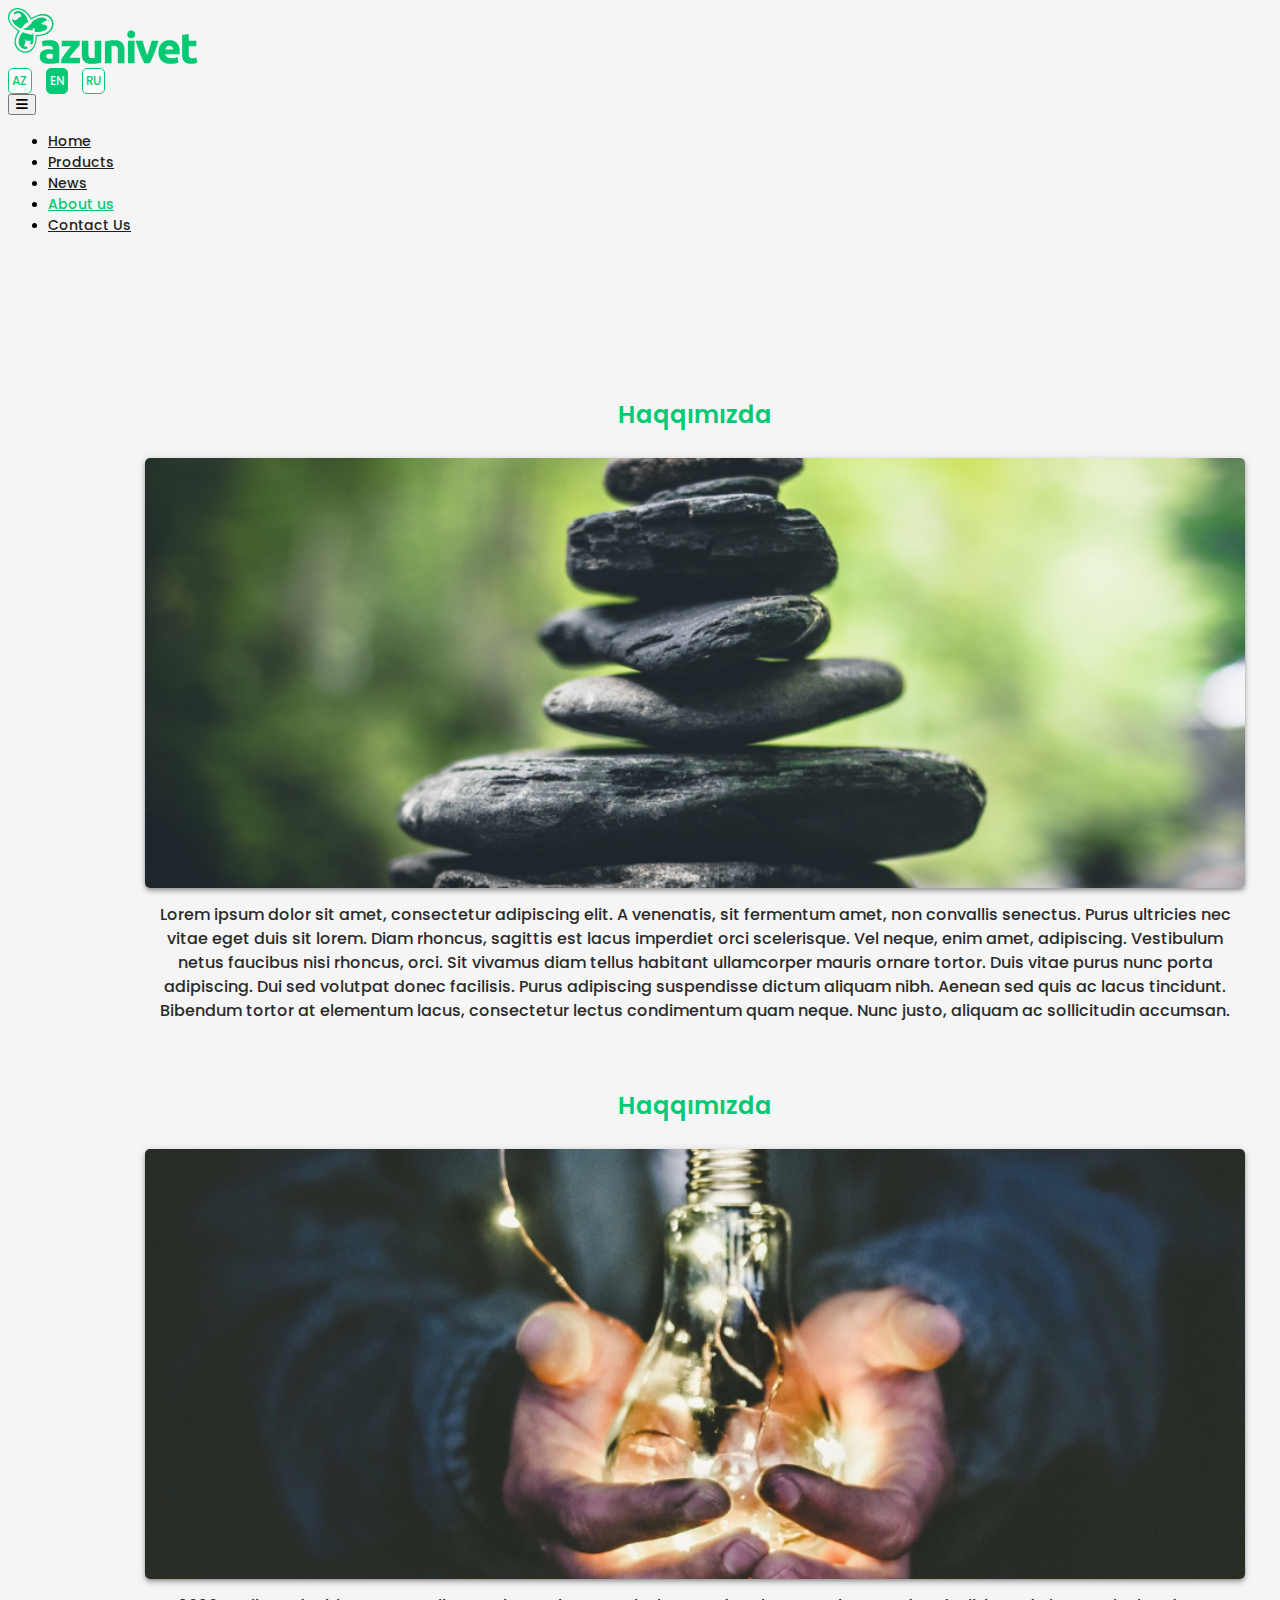
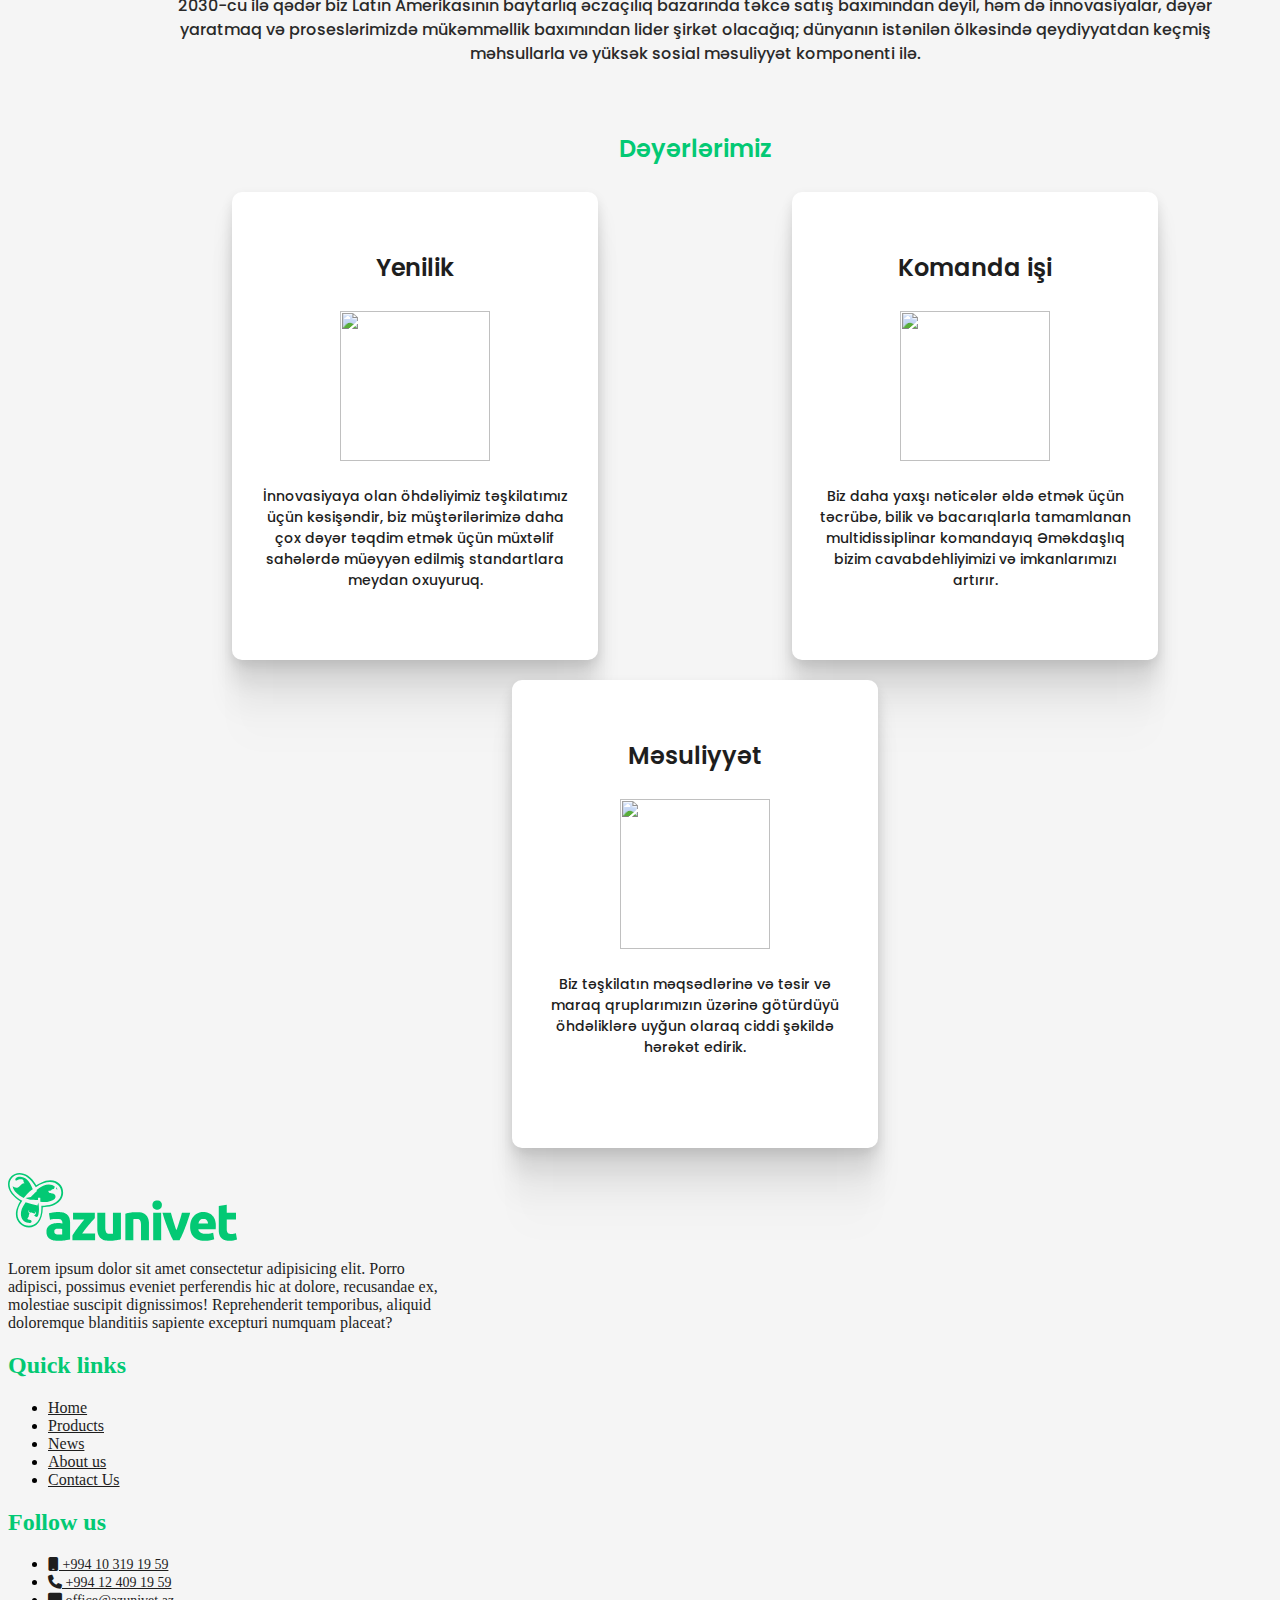
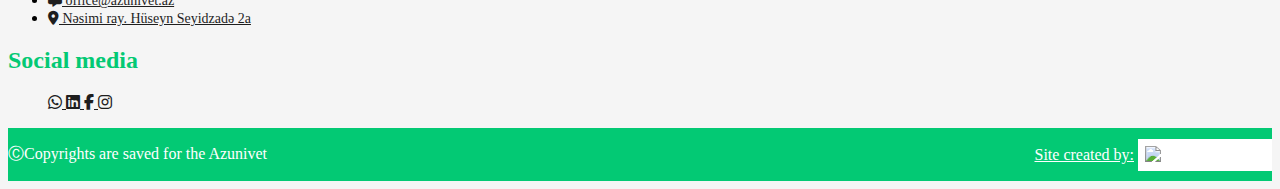
==== commit a2856cd1: "svg color edit and font size font edit" ====
--- a/indexPage/about.html
+++ b/indexPage/about.html
@@ -5,7 +5,7 @@
     <meta charset="UTF-8">
     <meta http-equiv="X-UA-Compatible" content="IE=edge">
     <meta name="viewport" content="width=device-width, initial-scale=1.0">
-    <title>Azunivet</title>
+    <title>Haqqımızda</title>
     <link rel="stylesheet" href="https://unpkg.com/flowbite@1.5.3/dist/flowbite.min.css" />
     <link rel="stylesheet" href="https://cdnjs.cloudflare.com/ajax/libs/font-awesome/6.2.0/css/all.min.css" />
     <link rel="stylesheet" href="https://unpkg.com/swiper/swiper-bundle.min.css" />
@@ -40,13 +40,13 @@
                             <a href="#" class="block py-2 pr-4 pl-3 text-gray-700 rounded hover:bg-gray-100 md:hover:bg-transparent md:hover:text-blue-700 md:p-0 md:dark:hover:text-white dark:text-gray-400 dark:hover:bg-gray-700 dark:hover:text-white md:dark:hover:bg-transparent dark:border-gray-700">Products</a>
                         </li>
                         <li>
-                            <a href="#" class="block py-2 pr-4 pl-3 text-gray-700 rounded hover:bg-gray-100 md:hover:bg-transparent md:hover:text-blue-700 md:p-0 md:dark:hover:text-white dark:text-gray-400 dark:hover:bg-gray-700 dark:hover:text-white md:dark:hover:bg-transparent dark:border-gray-700">News</a>
+                            <a href="./news.html" class="block py-2 pr-4 pl-3 text-gray-700 rounded hover:bg-gray-100 md:hover:bg-transparent md:hover:text-blue-700 md:p-0 md:dark:hover:text-white dark:text-gray-400 dark:hover:bg-gray-700 dark:hover:text-white md:dark:hover:bg-transparent dark:border-gray-700">News</a>
                         </li>
                         <li>
                             <a href="./about.html" class="block py-2 pr-4 pl-3 text-gray-700 rounded hover:bg-gray-100 md:hover:bg-transparent md:hover:text-blue-700 md:p-0 md:dark:hover:text-white dark:text-gray-400 dark:hover:bg-gray-700 dark:hover:text-white md:dark:hover:bg-transparent dark:border-gray-700  active">About us</a>
                         </li>
                         <li>
-                            <a href="#" class="block py-2 pr-4 pl-3 text-gray-700 rounded hover:bg-gray-100 md:hover:bg-transparent md:hover:text-blue-700 md:p-0 md:dark:hover:text-white dark:text-gray-400 dark:hover:bg-gray-700 dark:hover:text-white md:dark:hover:bg-transparent dark:border-gray-700">Contact Us</a>
+                            <a href="./contact.html" class="block py-2 pr-4 pl-3 text-gray-700 rounded hover:bg-gray-100 md:hover:bg-transparent md:hover:text-blue-700 md:p-0 md:dark:hover:text-white dark:text-gray-400 dark:hover:bg-gray-700 dark:hover:text-white md:dark:hover:bg-transparent dark:border-gray-700">Contact Us</a>
                         </li>
                     </ul>
                 </div>
@@ -66,36 +66,6 @@
                     <p>Lorem ipsum dolor sit amet, consectetur adipiscing elit. A venenatis, sit fermentum amet, non convallis senectus. Purus ultricies nec vitae eget duis sit lorem. Diam rhoncus, sagittis est lacus imperdiet orci scelerisque. Vel neque,
                         enim amet, adipiscing. Vestibulum netus faucibus nisi rhoncus, orci. Sit vivamus diam tellus habitant ullamcorper mauris ornare tortor. Duis vitae purus nunc porta adipiscing. Dui sed volutpat donec facilisis. Purus adipiscing
                         suspendisse dictum aliquam nibh. Aenean sed quis ac lacus tincidunt. Bibendum tortor at elementum lacus, consectetur lectus condimentum quam neque. Nunc justo, aliquam ac sollicitudin accumsan. </p>
-                </div>
-                <div class="about2-img">
-                    <div class="about1-head">
-                        <h1>
-                            Heyvan Sağlamlığı
-                        </h1>
-                    </div>
-                    <div class="news-grid">
-                        <div href="#" class="news-grid-item news-grid-item-1 hover-effect1" data-text="Lorem Ipsum Post">
-                            <img src="../img/aboutimg1.png">
-
-                        </div>
-                        <div href="#" class="news-grid-item news-grid-item-2 hover-effect1" data-text="My Sample Post">
-                            <img src="../img/aboutimg3.png">
-
-                        </div>
-                        <div href="#" class="news-grid-item news-grid-item-3 hover-effect1" data-text="Latest Post">
-                            <img src="../img/aboutimg2.png">
-
-                        </div>
-                        <div href="#" class="news-grid-item news-grid-item-4 hover-effect1" data-text="Yarr Post">
-                            <img src="../img/aboutimg4.png">
-
-                        </div>
-
-                    </div>
-                    <p>Unikal dərəcəli baytarlıq məhsulları. Biz baytarlıq üçün məhsulların inkişafı və ixracına həsr olunmuş Peru şirkətiyik. Bazarda 20 ildən artıqdır ki, biz istehsalçıların və baytarların qarşılanmamış ehtiyacları üçün texniki və yaradıcı
-                        inkişafla və nümayəndələrimizə davamlı texniki-kommersiya dəstəyi ilə baytarlıq dərmanlarımızı Peru bazarında yerləşdirməyə nail olmuşuq. və Latın Amerikası, Asiya və Afrikanın bir çox başqa ölkələri, eləcə də bəzi Avropa ölkələri.
-                        Bütün bunlar bizi Perunun əsas əczaçılıq-baytarlıq şirkətlərindən birinə və baytarlıq preparatlarının əsas ixracatçısına çevirdi.
-                    </p>
                 </div>
                 <div class="about1-head">
                     <h1>
@@ -117,17 +87,17 @@
                     <div class="about-cards">
                         <div class="card-item">
                             <h3>Yenilik</h3>
-                            <img src="../img/aboutCardimg1.svg" alt="">
+                            <img src="https://azunivet.az/portal/img/about-icon2.svg" alt="">
                             <p> İnnovasiyaya olan öhdəliyimiz təşkilatımız üçün kəsişəndir, biz müştərilərimizə daha çox dəyər təqdim etmək üçün müxtəlif sahələrdə müəyyən edilmiş standartlara meydan oxuyuruq.</p>
                         </div>
                         <div class="card-item">
                             <h3>Komanda işi</h3>
-                            <img src="../img/aboutCardimg2.svg" alt="">
+                            <img src="https://azunivet.az/portal/img/about-icon3.svg" alt="">
                             <p> Biz daha yaxşı nəticələr əldə etmək üçün təcrübə, bilik və bacarıqlarla tamamlanan multidissiplinar komandayıq Əməkdaşlıq bizim cavabdehliyimizi və imkanlarımızı artırır.</p>
                         </div>
                         <div class="card-item">
                             <h3>Məsuliyyət</h3>
-                            <img src="../img/aboutCardimg3.svg" alt="">
+                            <img src="https://azunivet.az/portal/img/about-icon4.svg" alt="">
                             <p> Biz təşkilatın məqsədlərinə və təsir və maraq qruplarımızın üzərinə götürdüyü öhdəliklərə uyğun olaraq ciddi şəkildə hərəkət edirik.</p>
                         </div>
                     </div>
@@ -156,13 +126,13 @@
                             <a href="#" class="hover:underline">Products</a>
                         </li>
                         <li class="mb-3">
-                            <a href="#" class="hover:underline">News</a>
+                            <a href="./news.html" class="hover:underline">News</a>
                         </li>
                         <li class="mb-3">
                             <a href="#" class="hover:underline">About us</a>
                         </li>
                         <li>
-                            <a href="#" class="hover:underline">Contact Us</a>
+                            <a href="./contact.html" class="hover:underline">Contact Us</a>
                         </li>
                     </ul>
                 </div>
--- a/css/style.css
+++ b/css/style.css
@@ -7,6 +7,14 @@
             --sliderBtnColor: #03C974;
             --blue: #20118E;
             --logoC: #03C974;
+            --font: 'Poppins';
+            --fontSize: 35px;
+            --fontSize2: 24px;
+            --fontSize3: 16px;
+            --fontSize4: 18px;
+            --fontWeight: 500;
+            --fontWeight2: 700;
+            --transitions: all 0.3s ease;
             scroll-behavior: smooth;
             box-sizing: border-box;
         }
@@ -35,13 +43,17 @@
         }
         
         header nav {
-            z-index: 100;
+            z-index: 9999;
+        }
+        
+        .nav-btn {
+            z-index: 9999;
         }
         
         nav ul li a {
-            font-family: 'Poppins';
-            font-style: normal;
-            font-weight: 500;
+            font-family: var(--font);
+            font-style: normal;
+            font-weight: var(--fontWeight);
             font-size: 14px;
             line-height: 21px;
             color: var(--text-color);
@@ -62,12 +74,12 @@
             padding: 3px;
             border: 1px solid var(--logoC);
             border-radius: 5px;
-            font-family: 'Poppins';
-            font-style: normal;
-            font-weight: 500;
+            font-family: var(--font);
+            font-style: normal;
+            font-weight: var(--fontWeight);
             font-size: 12px;
             line-height: 18px;
-            transition: all .3s ease;
+            transition: var(--transitions);
         }
         
         nav .lg button:nth-child(2) {
@@ -85,20 +97,57 @@
         }
         /*carousel*/
         
-        .relative {
+        .mySwiper2 {
+            padding-top: 120px;
+            position: relative;
             width: 100%;
             height: 100vh;
-            background-image: url(../img/bg.jpg);
-            background-size: cover;
-            background-repeat: no-repeat;
-            background-position: center;
-            color: #ffff;
-            position: relative;
-            z-index: 1;
-            padding-top: 25px;
-        }
-        
-        #controls-carousel .head-text-img {
+            user-select: none;
+        }
+        
+        .color-edit {
+            position: absolute;
+            top: 55%;
+            left: 100%;
+            transform: translate(-50%, -50%);
+            width: 100%;
+            height: 100%;
+            max-width: 100%;
+        }
+        
+        .swiper-button-prev2,
+        .swiper-button-next2 {
+            font-size: var(--fontSize);
+            color: var(--logoC);
+        }
+        
+        .svgColor path {
+            stroke: var(--blue);
+            transition: var(--transitions);
+        }
+        
+        .svgColor path.active {
+            stroke: red;
+        }
+        
+        .svgColor path.active2 {
+            stroke: rgb(61, 14, 14);
+        }
+        
+        .swiper-btn {
+            width: 100%;
+            position: absolute;
+            top: 50%;
+            left: 50%;
+            transform: translate(-50%, -50%);
+            display: flex;
+            align-items: center;
+            justify-content: space-between;
+            z-index: 50;
+            padding: 0 25px;
+        }
+        
+        .head-text-img {
             display: flex;
             align-items: center;
             justify-content: space-around;
@@ -106,35 +155,35 @@
             padding: 0 55px;
         }
         
-        #controls-carousel .sliderBtn {
+        .sliderBtn {
             color: var(--sliderBtnColor);
-            font-size: 35px;
+            font-size: var(--fontSize);
         }
         
         .head-text-img h2 {
-            font-family: 'Poppins';
-            font-style: normal;
-            font-weight: 700;
+            font-family: var(--font);
+            font-style: normal;
+            font-weight: var(--fontWeight2);
             font-size: 48px;
             line-height: 72px;
             color: var(--logoC);
         }
         
         .head-text-img h2 span {
-            font-weight: 500;
+            font-weight: var(--fontWeight);
         }
         
         .head-text-img p {
-            font-family: 'Poppins';
-            font-style: normal;
-            font-weight: 500;
+            font-family: var(--font);
+            font-style: normal;
+            font-weight: var(--fontWeight);
             font-size: 20px;
             line-height: 30px;
             color: var(--logoC);
         }
         
-        #controls-carousel .item-about h3 {
-            font-family: 'Poppins';
+        .item-about h3 {
+            font-family: var(--font);
             font-style: normal;
             font-weight: 400;
             font-size: 20px;
@@ -142,7 +191,7 @@
             color: var(--text-color);
         }
         
-        #controls-carousel .item-about {
+        .item-about {
             width: 100%;
             display: flex;
             align-items: center;
@@ -151,7 +200,7 @@
             padding: 0 10px;
         }
         
-        #controls-carousel .item-about .item-container {
+        .item-about .item-container {
             width: 1000px;
             display: flex;
             align-items: center;
@@ -159,26 +208,29 @@
             justify-content: space-around;
             flex-wrap: wrap;
             background: rgba(255, 255, 255, 0.2);
+            box-shadow: 0 4px 30px rgba(0, 0, 0, 0.1);
+            backdrop-filter: blur(5px);
+            -webkit-backdrop-filter: blur(5px);
             border: 1px solid rgba(255, 255, 255, 0.3);
             border-radius: 15px;
             padding: 8px;
         }
         
-        #controls-carousel .item-about h3 span {
+        .item-about h3 span {
             font-weight: 600;
         }
         
-        #controls-carousel .item-about a {
+        .item-about a {
             width: 183px;
             height: 42px;
             background: var(--sliderBtnColor);
             border-radius: 12px;
             color: var(--text-color);
-            transition: all .3s ease;
-            font-family: 'Poppins';
-            font-style: normal;
-            font-weight: 500;
-            font-size: 16px;
+            transition: var(--transitions);
+            font-family: var(--font);
+            font-style: normal;
+            font-weight: var(--fontWeight);
+            font-size: var(--fontSize3);
             line-height: 24px;
             display: flex;
             align-items: center;
@@ -186,20 +238,24 @@
             text-align: center;
         }
         
-        #controls-carousel .item-about a:hover {
+        .item-about a:hover {
             background: var(--btnHoverColor);
         }
+        
+        .sliderBtn {
+            z-index: 2;
+        }
         /*preparations*/
         
         #preparations {
-            padding-top: 103px;
+            padding-top: 5px;
         }
         
         #preparations .head {
-            font-family: 'Poppins';
-            font-style: normal;
-            font-weight: 700;
-            font-size: 24px;
+            font-family: var(--font);
+            font-style: normal;
+            font-weight: var(--fontWeight2);
+            font-size: var(--fontSize2);
             line-height: 36px;
             color: var(--logoC);
             text-align: center;
@@ -274,7 +330,7 @@
         }
         
         .name {
-            font-family: 'Poppins';
+            font-family: var(--font);
             font-style: normal;
             font-weight: 400;
             font-size: 14px;
@@ -284,10 +340,10 @@
         }
         
         .description {
-            font-family: 'Poppins';
+            font-family: var(--font);
             font-style: normal;
             font-weight: 600;
-            font-size: 18px;
+            font-size: var(--fontSize4);
             line-height: 27px;
             color: var(--text-color3);
         }
@@ -307,7 +363,7 @@
         
         .swiper-navBtn::before,
         .swiper-navBtn::after {
-            font-size: 35px;
+            font-size: var(--fontSize);
         }
         
         .swiper-button-next {
@@ -362,7 +418,7 @@
         }
         
         .container .about-text .about-head {
-            font-family: 'Poppins';
+            font-family: var(--font);
             font-style: normal;
             font-weight: 600;
             font-size: 25px;
@@ -371,10 +427,10 @@
         }
         
         .container .about-text p {
-            font-family: 'Poppins';
+            font-family: var(--font);
             font-style: normal;
             font-weight: 400;
-            font-size: 18px;
+            font-size: var(--fontSize4);
             line-height: 27px;
             color: var(--text-color2);
         }
@@ -389,11 +445,11 @@
             align-items: center;
             justify-content: center;
             border-radius: 10px;
-            transition: all .3s ease;
-            font-family: 'Poppins';
-            font-style: normal;
-            font-weight: 500;
-            font-size: 16px;
+            transition: var(--transitions);
+            font-family: var(--font);
+            font-style: normal;
+            font-weight: var(--fontWeight);
+            font-size: var(--fontSize3);
             line-height: 24px;
         }
         
@@ -411,10 +467,10 @@
         }
         
         .partner-head h1 {
-            font-family: 'Poppins';
-            font-style: normal;
-            font-weight: 700;
-            font-size: 24px;
+            font-family: var(--font);
+            font-style: normal;
+            font-weight: var(--fontWeight2);
+            font-size: var(--fontSize2);
             line-height: 36px;
             color: var(--logoC);
             text-align: center;
@@ -578,10 +634,10 @@
         }
         
         .news-head h1 {
-            font-family: 'Poppins';
-            font-style: normal;
-            font-weight: 700;
-            font-size: 24px;
+            font-family: var(--font);
+            font-style: normal;
+            font-weight: var(--fontWeight2);
+            font-size: var(--fontSize2);
             line-height: 36px;
             color: var(--logoC);
             text-align: center;
@@ -615,7 +671,7 @@
             bottom: 0;
             left: 0;
             width: 100%;
-            height: 150px;
+            height: 169px;
             background-color: #1e1e1eaf;
             display: flex;
             align-items: flex-start;
@@ -627,7 +683,7 @@
             border-bottom-right-radius: 5px;
             opacity: 0;
             pointer-events: none;
-            transition: all .3s ease-in-out;
+            transition: var(--transitions);
         }
         
         .news-grid-item:hover .item-about-box {
@@ -646,9 +702,9 @@
             width: 85px;
             height: 28px;
             background-color: var(--btnHoverColor);
-            font-family: 'Poppins';
-            font-style: normal;
-            font-weight: 500;
+            font-family: var(--font);
+            font-style: normal;
+            font-weight: var(--fontWeight);
             font-size: 13px;
             line-height: 20px;
             color: var(--text-color);
@@ -661,15 +717,15 @@
         }
         
         .item-about-box h3 {
-            font-family: 'Poppins';
+            font-family: var(--font);
             font-style: normal;
             font-weight: 600;
-            font-size: 16px;
+            font-size: var(--fontSize3);
             line-height: 24px;
         }
         
         .item-about-box p {
-            font-family: 'Poppins';
+            font-family: var(--font);
             font-style: normal;
             font-weight: 400;
             font-size: 14px;
@@ -681,7 +737,7 @@
         }
         
         .item-about-box2 p {
-            font-size: 10px;
+            font-size: 11px;
         }
         
         .news-grid-item-1 {
@@ -715,6 +771,10 @@
         footer a,
         footer h2,
         footer p {
+            color: var(--text-color);
+        }
+        
+        footer h2 {
             color: var(--logoC);
         }
         
@@ -756,10 +816,10 @@
         }
         
         .about1-head h1 {
-            font-family: 'Poppins';
+            font-family: var(--font);
             font-style: normal;
             font-weight: 600;
-            font-size: 24px;
+            font-size: var(--fontSize2);
             line-height: 36px;
             color: var(--logoC);
             text-align: center;
@@ -787,15 +847,15 @@
         .about1-img-text p {
             width: 1100px;
             max-width: 100%;
-            font-family: 'Poppins';
-            font-style: normal;
-            font-weight: 500;
-            font-size: 16px;
+            font-family: var(--font);
+            font-style: normal;
+            font-weight: var(--fontWeight);
+            font-size: var(--fontSize3);
             line-height: 24px;
             text-align: center;
             margin: 15px 0;
             padding-bottom: 25px;
-            color: var(--logoC);
+            color: var(--text-color2);
         }
         
         .about2-img {
@@ -875,22 +935,22 @@
             justify-content: center;
             flex-direction: column;
             text-align: center;
-            color: var(--logoC);
+            color: var(--text-color);
         }
         
         .about-cards .card-item h3 {
-            font-family: 'Poppins';
+            font-family: var(--font);
             font-style: normal;
             font-weight: 600;
-            font-size: 24px;
+            font-size: var(--fontSize2);
             line-height: 36px;
             margin-bottom: 25px;
         }
         
         .about-cards .card-item p {
-            font-family: 'Poppins';
-            font-style: normal;
-            font-weight: 500;
+            font-family: var(--font);
+            font-style: normal;
+            font-weight: var(--fontWeight);
             font-size: 14px;
             line-height: 21px;
             text-align: center;
@@ -903,6 +963,213 @@
             max-width: 100%;
             height: 150px;
         }
+        /*News*/
+        
+        #news-i {
+            width: 100%;
+            padding: 0 50px;
+            padding-top: 150px;
+            padding-bottom: 50px;
+            display: flex;
+            align-items: center;
+            justify-content: center;
+            flex-direction: column;
+        }
+        
+        #news-i .news-grid {
+            width: 1300px;
+            max-width: 100%;
+            display: grid;
+            grid-template-columns: auto;
+            grid-template-rows: repeat(4, 18rem);
+            grid-gap: 1rem 1rem;
+        }
+        
+        #news-i .news-grid .news-grid-item-1 {
+            grid-column: 1 / 3;
+            grid-row: 1 / 3;
+        }
+        
+        #news-i .news-grid .news-grid-item-2 {
+            grid-column: 3 / 5;
+            grid-row: 2 / 3;
+        }
+        
+        #news-i .news-grid .news-grid-item-3 {
+            grid-column: 3 / 4;
+            grid-row: 1 / 2;
+        }
+        
+        #news-i .news-grid .news-grid-item-4 {
+            grid-column: 4 / 5;
+            grid-row: 1 / 2;
+        }
+        
+        #news-i .news-grid .news-grid-item-5 {
+            grid-column: 5 / 3;
+            grid-row: 5 / 3;
+        }
+        
+        #news-i .news-grid .news-grid-item-6 {
+            grid-column: 1 / 2;
+            grid-row: 4 / 3;
+        }
+        
+        #news-i .news-grid .news-grid-item-7 {
+            grid-column: 2 / 2;
+            grid-row: 4 / 3;
+        }
+        
+        #news-i .news-grid .news-grid-item-8 {
+            grid-column: 1 / 3;
+            grid-row: 4 / 5;
+        }
+        
+        .news-i-head h1 {
+            font-family: var(--font);
+            font-style: normal;
+            font-weight: var(--fontWeight2);
+            font-size: var(--fontSize2);
+            line-height: 36px;
+            color: var(--logoC);
+            padding: 25px 0;
+        }
+        /*news-2*/
+        
+        #news-2 {
+            width: 100%;
+        }
+        
+        #news-2 .news2-container {
+            width: 100%;
+            padding: 0 50px;
+            padding-top: 150px;
+            padding-bottom: 50px;
+            display: flex;
+            justify-content: space-between;
+            gap: 25px;
+        }
+        
+        .news2-container img {
+            width: 613px;
+            height: 360px;
+            max-width: 100%;
+            object-fit: cover;
+            box-shadow: 0 4px 5px 0 rgb(0 0 0 / 14%), 0 1px 10px 0 rgb(0 0 0 / 12%), 0 2px 4px -1px rgb(0 0 0 / 30%);
+            border-radius: 5px;
+            flex-basis: 50%;
+        }
+        
+        .news2-text {
+            flex-basis: 50%;
+        }
+        
+        .news2-text h1 {
+            font-family: var(--font);
+            font-style: normal;
+            font-weight: 600;
+            font-size: var(--fontSize2);
+            line-height: 36px;
+            color: var(--logoC);
+            margin-bottom: 25px;
+        }
+        
+        .news2-text p {
+            font-family: var(--font);
+            font-style: normal;
+            font-weight: var(--fontWeight);
+            font-size: var(--fontSize4);
+            line-height: 27px;
+            color: var(--text-color3);
+        }
+        /*contact*/
+        
+        #contact {
+            width: 100%;
+            padding: 0 50px;
+            padding-top: 150px;
+            padding-bottom: 50px;
+        }
+        
+        .c-head h1 {
+            font-family: var(--font);
+            font-style: normal;
+            font-weight: 600;
+            font-size: var(--fontSize2);
+            line-height: 36px;
+            text-align: center;
+            color: var(--logoC);
+        }
+        
+        .contact-container {
+            width: 100%;
+            display: flex;
+            align-items: center;
+        }
+        
+        .c-img-container {
+            flex-basis: 50%;
+        }
+        
+        #contact form {
+            flex-basis: 50%;
+        }
+        
+        #contact form button {
+            background-color: var(--logoC);
+            transition: var(--transitions);
+        }
+        
+        #contact form .btn-container {
+            display: flex;
+            justify-content: center;
+            align-items: center;
+            margin-top: 35px;
+        }
+        
+        #contact form button:hover {
+            color: var(--logoC);
+            background-color: #ffff;
+        }
+        
+        #contact form input {
+            margin-bottom: 15px;
+        }
+        
+        #contact .contact-container img {
+            width: 586px;
+            height: auto;
+            max-width: 100%;
+        }
+        
+        #contact form label {
+            font-family: var(--font);
+            font-style: normal;
+            font-weight: var(--fontWeight);
+            font-size: var(--fontSize4);
+            line-height: 27px;
+        }
+        
+        form input:focus,
+        textarea:focus {
+            border-color: var(--logoC) !important;
+        }
+        
+        .peer:focus~.peer-focus\:text-y-600 {
+            color: var(--logoC) !important;
+        }
+        
+        .c-map {
+            width: 100%;
+            display: flex;
+            align-items: center;
+            justify-content: center;
+            margin-top: 45px;
+        }
+        
+        .c-map iframe {
+            max-width: 100%;
+        }
         
         @media screen and (max-width: 539px) {
             .logo-javachip {
@@ -912,13 +1179,13 @@
         
         @media screen and (max-width: 600px) {
             .head-text-img h2 {
-                font-size: 35px;
+                font-size: var(--fontSize);
             }
             .head-text-img p {
-                font-size: 16px;
-            }
-            #controls-carousel .item-about h3 {
-                font-size: 18px;
+                font-size: var(--fontSize3);
+            }
+            .item-about h3 {
+                font-size: var(--fontSize4);
             }
             .item-about-box h3 {
                 font-size: 14px;
@@ -938,34 +1205,64 @@
         }
         
         @media screen and (max-width: 940px) {
+            #news-i .news-grid {
+                grid-template-rows: repeat(8, 18rem);
+            }
             .about2-img .news-grid,
             .news-grid {
                 grid-template-rows: repeat(4, 25rem);
             }
             .about2-img .news-grid-item-1,
-            .news-grid-item-1 {
+            .news-grid-item-1,
+            #news-i .news-grid .news-grid-item-1 {
                 grid-column: 1 / 1;
                 grid-row: 1 / 1;
             }
             .about2-img .news-grid-item-2,
-            .news-grid-item-2 {
+            .news-grid-item-2,
+            #news-i .news-grid .news-grid-item-2 {
                 grid-column: 1 / 1;
                 grid-row: 2 / 2;
             }
             .about2-img .news-grid-item-3,
-            .news-grid-item-3 {
+            .news-grid-item-3,
+            #news-i .news-grid .news-grid-item-3 {
                 grid-column: 1 / 1;
                 grid-row: 3 / 3;
             }
             .about2-img .news-grid-item-4,
+            #news-i .news-grid .news-grid-item-4,
             .news-grid-item-4 {
                 grid-column: 1 / 1;
                 grid-row: 4 / 4;
             }
+            #news-i .news-grid .news-grid-item-5 {
+                grid-column: 1 / 1;
+                grid-row: 5 / 5;
+            }
+            #news-i .news-grid .news-grid-item-6 {
+                grid-column: 1 / 1;
+                grid-row: 6 / 6;
+            }
+            #news-i .news-grid .news-grid-item-7 {
+                grid-column: 1 / 1;
+                grid-row: 7 / 7;
+            }
+            #news-i .news-grid .news-grid-item-8 {
+                grid-column: 1 / 1;
+                grid-row: 8 / 8;
+            }
             #news {
                 width: 100%;
                 padding: 40px 20px;
             }
+            #news-i,
+            #contact,
+            #news-2 .news2-container {
+                padding: 0 20px;
+                padding-top: 90px;
+                padding-bottom: 50px;
+            }
             .item-about-box {
                 opacity: 1;
             }
@@ -974,6 +1271,68 @@
             }
             #about-i {
                 padding-top: 55px;
+            }
+            .contact-container {
+                flex-direction: column;
+            }
+            .c-img-container {
+                flex-basis: 100%;
+            }
+            #contact form {
+                flex-basis: 100%;
+            }
+        }
+        
+        @media (max-width: 2992px) {
+            .color-edit {
+                left: 110%;
+            }
+        }
+        
+        @media (max-width: 2019px) {
+            .color-edit {
+                left: 108%;
+            }
+        }
+        
+        @media (max-width: 1613px) {
+            .color-edit {
+                left: 100%;
+            }
+        }
+        
+        @media (max-width: 1223px) {
+            #news-2 .news2-container {
+                flex-direction: column;
+                justify-content: center;
+                align-items: center;
+            }
+            .news2-container img {
+                flex-basis: 100%;
+            }
+            .news2-text {
+                flex-basis: 100%;
+            }
+            .color-edit {
+                left: 90%;
+            }
+        }
+        
+        @media (max-width: 1021px) {
+            .color-edit {
+                left: 50%;
+            }
+        }
+        
+        @media (max-width: 613px) {
+            .color-edit {
+                left: 30%;
+            }
+        }
+        
+        @media (max-width: 510px) {
+            .color-edit {
+                left: 10%;
             }
         }
         
@@ -993,7 +1352,7 @@
         }
         
         @media (max-width: 1049px) {
-            .relative {
+            .mySwiper2 {
                 width: 100%;
                 height: 1000px;
             }
